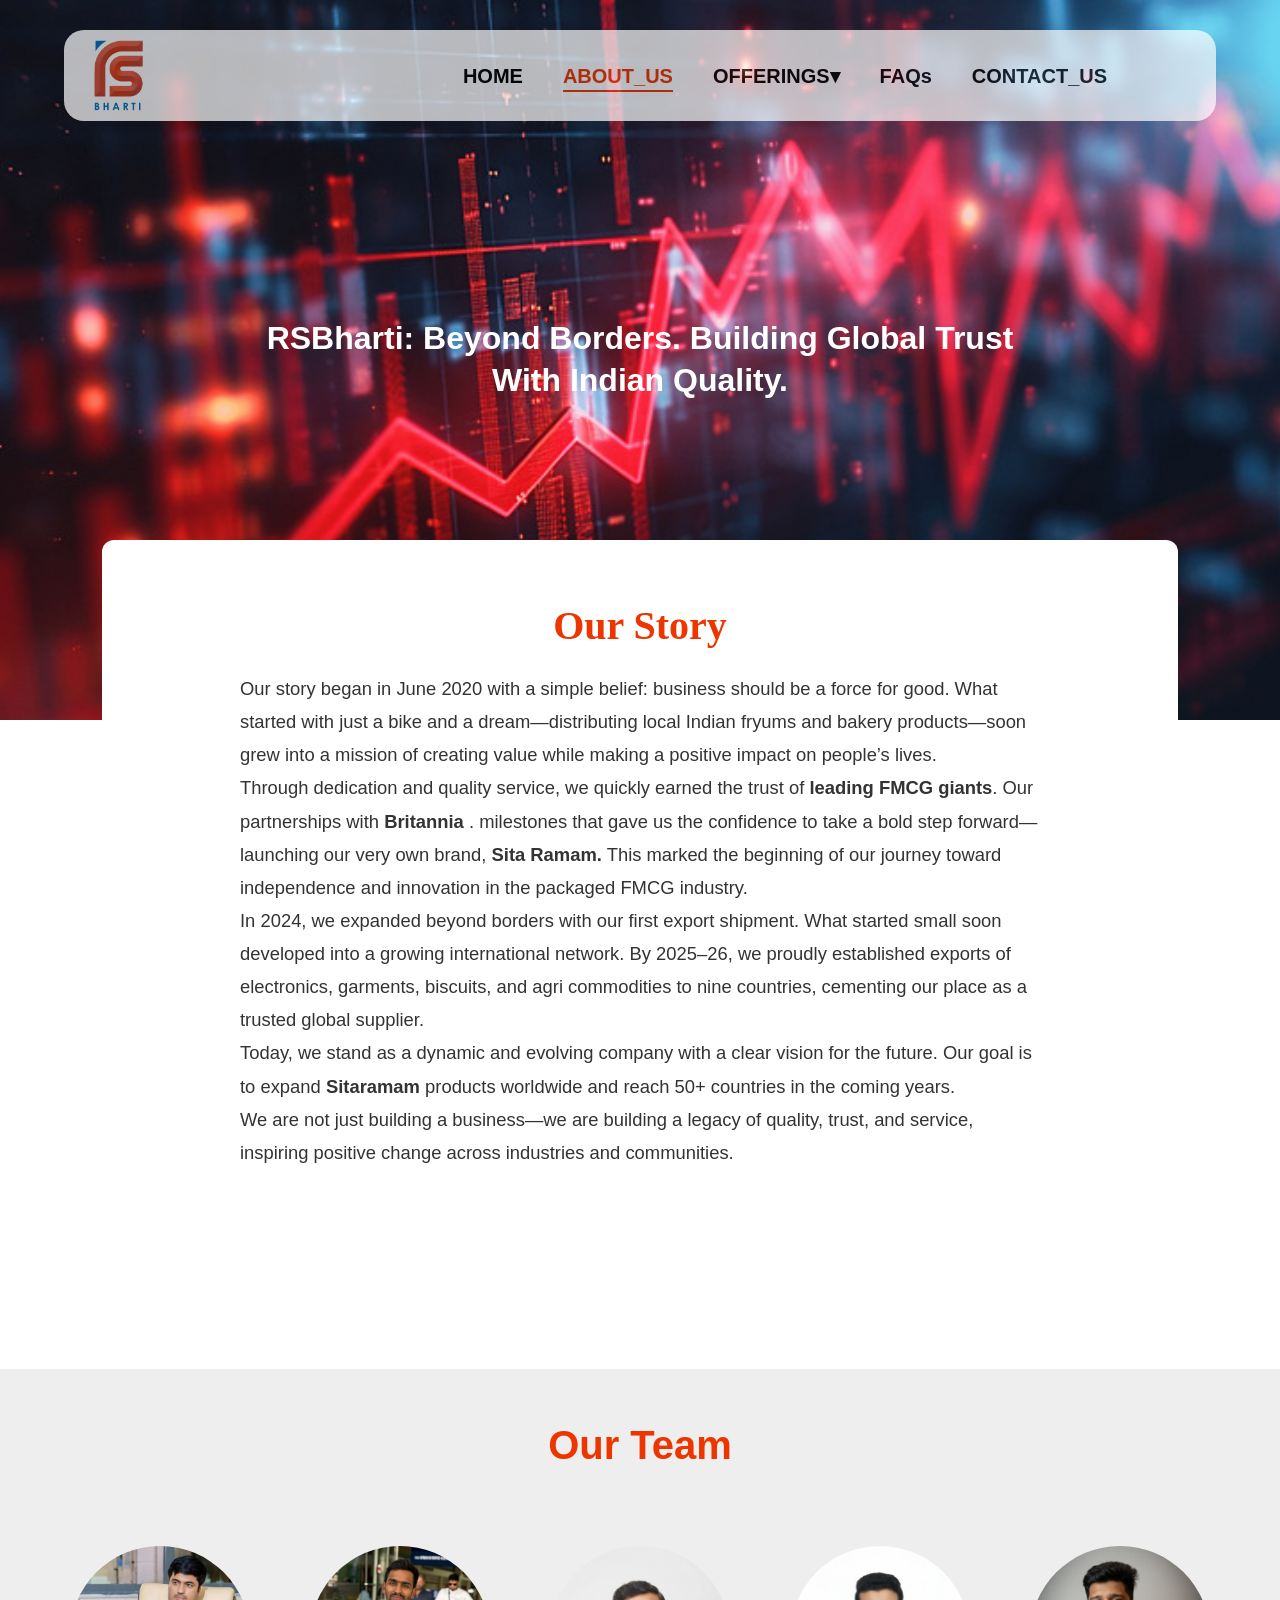
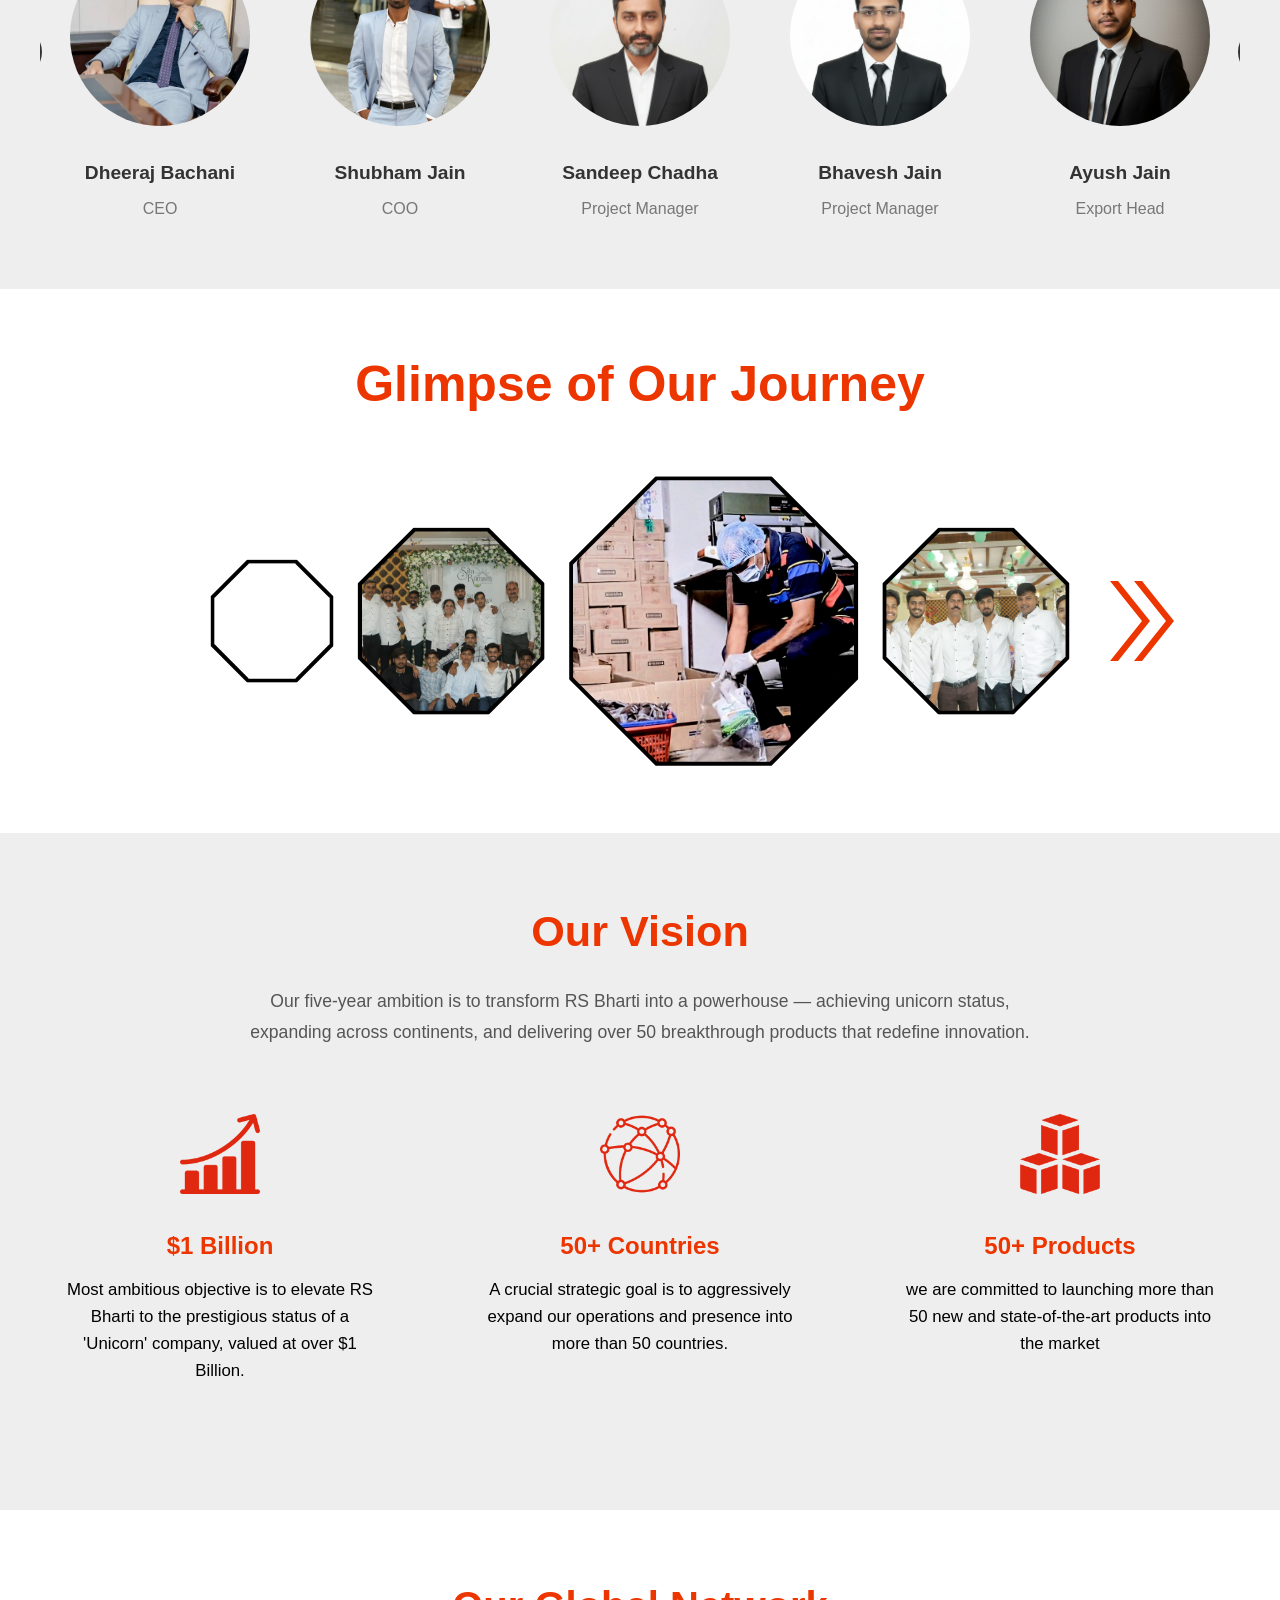
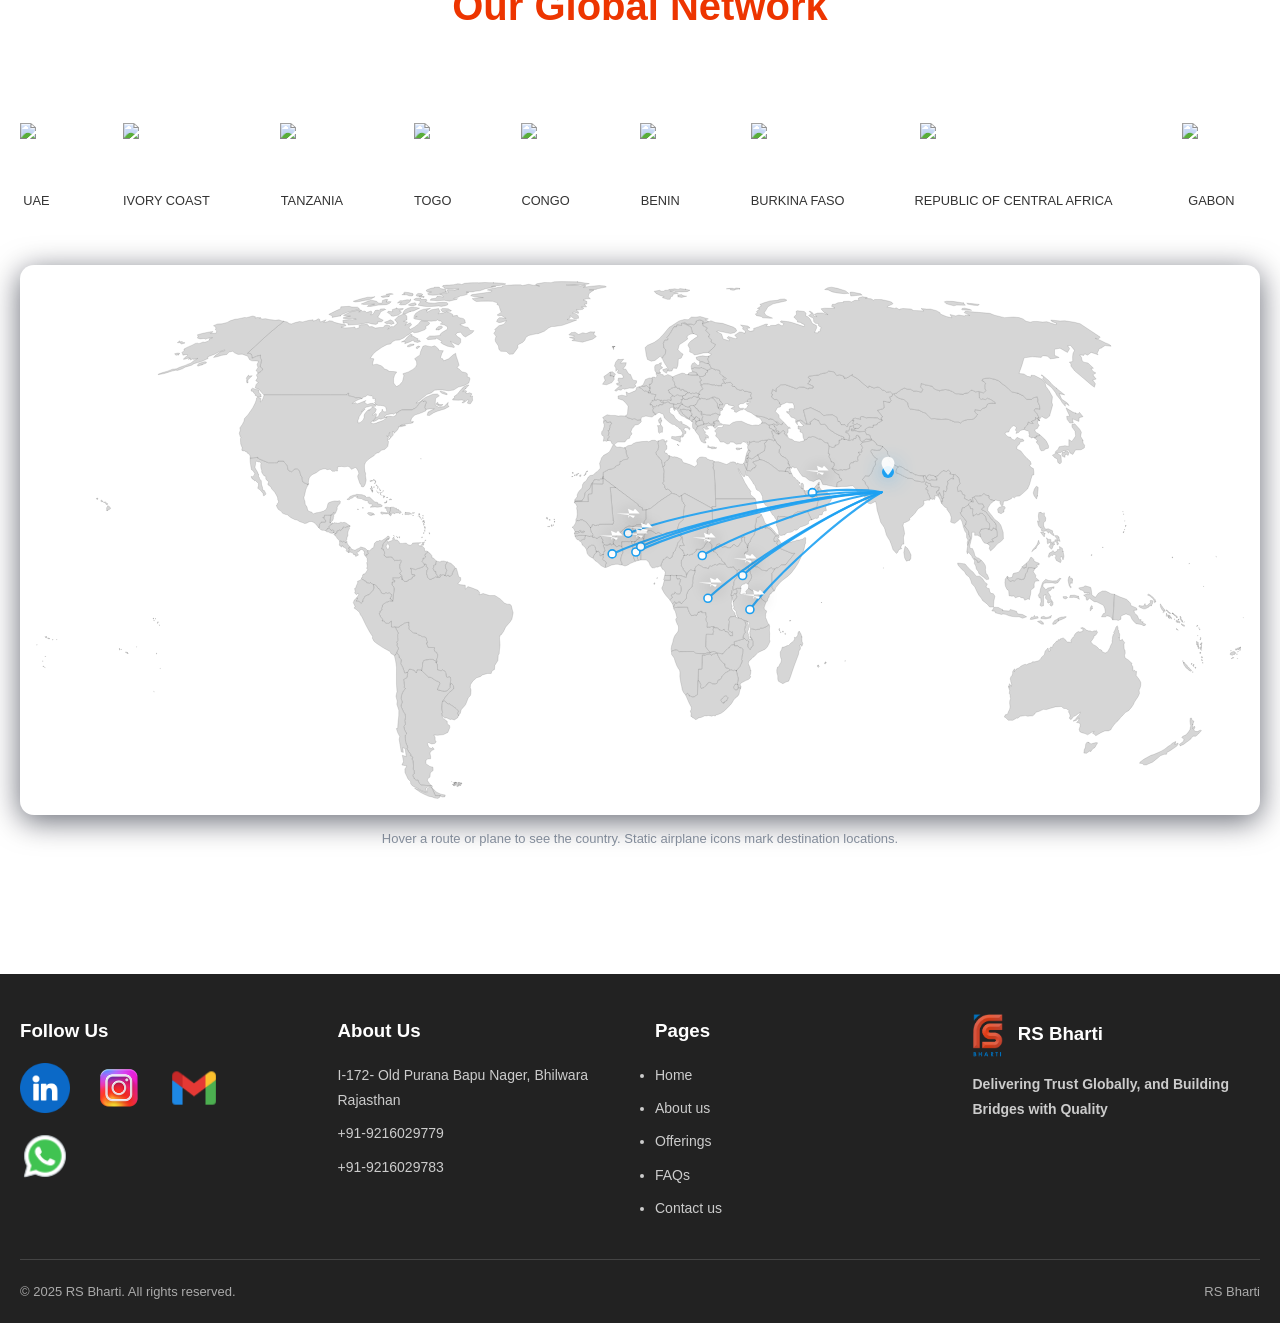
==== about_us.html @ e865f8b2 "RS-Website" ====
<!DOCTYPE html>
<html lang="en">
<head>
  <meta charset="UTF-8">
  <meta name="viewport" content="width=device-width, initial-scale=1.0">
  <title>RS Bharti | Distributors & Exporters | Sitaraman Tea & FMCG</title>
  
    <!-- Canonical -->
  <link rel="canonical" href="https://www.rsbharti.com/about_us.html" />
    <meta name="robots" content="index, follow" />

  <meta property="og:title" content="RS-Bharti — Distributor of Britannia, ONN, and Pynk | Sita Raman Tea" />
  <meta property="og:description" content="RS-Bharti distributes major brands like Britannia, ONN, and Pynk. Makers of Sita Raman Tea. Import & export business in South Africa and beyond." />
  <meta property="og:image" content="https://www.rsbharti.com/assets/og-image.jpg" />
  <meta property="og:url" content="https://www.rsbharti.com/" />
  <meta property="og:type" content="website" />
  <meta property="og:site_name" content="RS-Bharti" />
  
  <meta name="description" content="RS Bharti — Company overview: distributors & exporters of FMCG, garments, electronics, and our own Sitaraman Tea brand. Discover our history, markets and values.">
  <link rel="stylesheet" href="CSS/aboutus.css" rel="preload"/>
  <link rel="stylesheet" href="CSS/styles.css" rel="preload"/>
</head>

<script type="application/ld+json">
{
  "@context": "https://schema.org",
  "@graph": [
    {
      "@type": "Organization",
      "@id": "https://www.rsbharti.com/#organization",
      "name": "RS Bharti",
      "url": "https://www.rsbharti.com",
      "logo": "https://www.rsbharti.com/images/logo.png",
      "sameAs": [
        "https://www.linkedin.com/company/rsbharti-global-private-limited/",
        "https://www.instagram.com/rsbharti2019/"
        ],
      "contactPoint": [
        {
          "@type": "ContactPoint",
          "telephone": "+91-9216029779",
          "contactType": "customer service",
          "areaServed": ["IN","ZA"],
          "availableLanguage": ["en","hi"]
        },
        {
          "@type": "ContactPoint",
          "telephone": "+91-9216029783",
          "contactType": "business",
          "areaServed": ["IN","ZA"],
          "availableLanguage": ["en"]
        }
      ]
    },

    {
      "@type": "LocalBusiness",
      "@id": "https://www.rsbharti.com/#localbusiness",
      "name": "RS Bharti",
      "telephone": "+91-9216029779",
      "address": {
        "@type": "PostalAddress",
        "streetAddress": "I-172 Old Purana Bapu Nagar",
        "addressLocality": "Bhilwara",
        "addressRegion": "Rajasthan",
        "postalCode": "311001",
        "addressCountry": "IN"
      },
   
      "url": "https://www.rsbharti.com",
      "openingHours": "Mo-Fr 09:00-18:00",
      "sameAs": [
        "https://www.linkedin.com/company/rsbharti-global-private-limited/",
        "https://www.instagram.com/rsbharti2019/"
      ]
    },

    {
      "@type": "Product",
      "@id": "https://www.rsbharti.com/products/sitaramam-tea",
      "name": "Sita Ramam Tea",
      "description": "Sita Ramam — premium Indian tea by RS Bharti. Available in retail and wholesale packs.",
      "image": [
        "https://www.rsbharti.com/images/sitaramam-250g.jpg",
        "https://www.rsbharti.com/images/sitaramam-1kg.jpg"
      ],
      "brand": {
        "@type": "Brand",
        "name": "Sitaramam"
      },
    {
      "@type": "Person",
      "name": "Dheeraj Bachani",
      "jobTitle": "CEO",
      "worksFor": {
        "@id": "https://www.rsbharti.com/#organization"
      },
      "image": "https://www.rsbharti.com/images/Dheeraj.jpg"
    },

    {
      "@type": "Person",
      "name": "Shubham Jain",
      "jobTitle": "COO",
      "worksFor": {
        "@id": "https://www.rsbharti.com/#organization"
      },
      "image": "https://www.rsbharti.com/images/subham.jpg"
    }

  ]
}
</script>


<body>
<header>
  <nav class="navbar" aria-label="Main Navigation">
    <div class="logo">
      <img src="images/logo.png" alt="Logo" loading="lazy">
    </div>

    <div class="menu-toggle" id="menu-toggle" aria-controls="nav-links" aria-expanded="false" aria-label="Toggle navigation">☰</div>

    <ul class="nav-links" id="nav-links" role="menubar">
      
      <li role="menuitem"><a href="/index.html">HOME</a></li>
      <li role="menuitem"><a href="about_us.html" class="active">ABOUT_US</a></li>
      <li class="dropdown" role="menuitem">
        <a href="#">OFFERINGS▾</a>
        <ul class="dropdown-menu">
          <li><a href="domestic.html">DOMESTIC</a></li>
          <li><a href="international.html">INTERNATIONAL</a></li>
       </ul>
      </li>
      <li role="menuitem"><a href="faqs.html">FAQs</a></li>
      <li role="menuitem"><a href="contact_us.html">CONTACT_US</a></li>
    </ul>
  </nav>
  </header>

<!-- Hero Section -->
<section class="hero">
  <img src="[data-uri]" alt="RS Bharti Team - Global Distribution" loading="lazy">
  <div class="tagline">
    <h1>RSBharti: Beyond Borders. Building Global Trust With Indian Quality.</h1>
  </div>
</section>

<!-- Our Story -->
<section class="our-story">

  <div class="story-content">
    <h2>Our Story</h2>
    <p>Our story began in June 2020 with a simple belief: business should be a force for good. What started with just a bike and a dream—distributing local Indian fryums and bakery products—soon grew into a mission of creating value while making a positive impact on people’s lives.<br>

Through dedication and quality service, we quickly earned the trust of <strong> leading FMCG giants</strong>. Our partnerships with<strong> Britannia </strong>. milestones that gave us the confidence to take a bold step forward—launching our very own brand,<strong> Sita Ramam.</strong> This marked the beginning of our journey toward independence and innovation in the packaged FMCG industry.<br>

In 2024, we expanded beyond borders with our first export shipment. What started small soon developed into a growing international network. By 2025–26, we proudly established exports of</strong> electronics, garments, biscuits, and agri commodities</strong> to nine countries, cementing our place as a trusted global supplier.<br>

Today, we stand as a dynamic and evolving company with a clear vision for the future. Our goal is to expand<strong> Sitaramam </strong>products worldwide and reach 50+ countries in the coming years.<br>

We are not just building a business—we are building a legacy of quality, trust, and service, inspiring positive change across industries and communities.  </div>
</section>


<!-- Team Section -->
<section class="team-section">
  <h2>Our Team</h2>
  <div class="team-slider">
    <button class="team-btn prev" aria-label="Previous team member">&#10094;</button>
    <div class="team-wrapper">
      <div class="team-container">
        <!-- Member 1 -->
         <div class="team-member">
          <img src="images/Dheeraj.jpg" alt="Dheeraj Bachani - CEO of RS Bharti" loading="lazy">
          <h3>Dheeraj Bachani</h3>
          <p>CEO</p>
        </div>
       
        <!-- Member 2 -->
        <div class="team-member">
          <img src="images/subham.jpg" alt="Shubham Jain - COO of RS Bharti" loading="lazy">
          <h3>Shubham Jain</h3>
          <p>COO</p>
        </div>
        
        <!-- Member 3 -->
         <div class="team-member">
          <img src="images/Sandeep.jpg" alt="Sandeep chadha - Project Manager of RS Bharti" loading="lazy">
          <h3>Sandeep Chadha</h3>
          <p>Project Manager</p>
        </div>  
        <!-- Member 4 -->
         
         <div class="team-member">
          <img src="images/bhavesh.jpg" alt="Bhavesh Jain - Project Manager of RS Bharti" loading="lazy">
          <h3>Bhavesh Jain</h3>
          <p>Project Manager</p>
        </div>

     
        <!-- Member 5 -->
         <div class="team-member">
          <img src="images/Ayush.jpg" alt="Ayush Jain - Export Head of RS Bharti" loading="lazy">
          <h3>Ayush Jain</h3>
          <p>Export Head</p>
        </div>

      </div>
    </div>
    <button class="team-btn next" aria-label="Next team member">&#10095;</button>
  </div>
</section>
<!------------memories-------->
<section class="memories">
  <h1>Glimpse of Our Journey</h1>
  <div class="slider-container">
    <div class="viewport">
      <ul class="track" id="hexTrack"></ul>
    </div>
    <button class="chevron-btn" id="nextBtn" aria-label="Next memory slide">
      <svg viewBox="0 0 200 200" xmlns="http://www.w3.org/2000/svg">
        <polygon points="0,0 80,100 0,200 20,200 100,100 20,0" />
        <polygon points="60,0 140,100 60,200 80,200 160,100 80,0" />
      </svg>
    </button>
  </div>
</section>


<!-- Goals Section -->
<section class="goals-section">
  <h2>Our Vision</h2>
  <p>Our five-year ambition is to transform RS Bharti into a 
   powerhouse — achieving unicorn status,<br> expanding across continents, and 
   delivering over 50 breakthrough products that redefine innovation.</p>
  
  <div class="goals-container">
    <!-- Goal 1 -->
    <div class="goal-item">
      <div class="goal-icon">
        <img src="images/diagram.png" alt="billions-RS Bharti" loading="lazy">
      </div>
      <h3>$1 Billion</h3>
      <p>Most ambitious objective is to elevate RS Bharti to the prestigious status of a 'Unicorn' company, valued at over $1 Billion.</p>
    </div>

    <!-- Goal 2 -->
    <div class="goal-item">
      <div class="goal-icon">
        <img src="images/global-network.png" alt="countries-RS Bharti" loading="lazy">
      </div>
      <h3>50+ Countries</h3>
      <p>A crucial strategic goal is to aggressively expand our operations and presence into more than 50 countries.</p>
    </div>

    <!-- Goal 3 -->
    <div class="goal-item">
      <div class="goal-icon">
        <img src="images/cubes.png" alt="product-RS Bharti" loading="lazy">
      </div>
      <h3>50+ Products</h3>
      <p>we are committed to launching more than 50 new and state-of-the-art products into the market</p>
    </div>
  </div>
</section>

<!-- 🌍 Global Network Section -->
<section class="network-section">
  <h2>Our Global Network</h2>
  <p class="network-desc">
    Connecting India with the world. Our agency spans across multiple countries,
    building strong international relationships.
  </p>
  <div class="flag-strip">
  <div class="flag-track" id="flagTrack">
    <div class="flag-item"><img src="https://flagcdn.com/ae.svg" alt="UAE" loading="lazy"><span>UAE</span></div>
    <div class="flag-item"><img src="https://flagcdn.com/ci.svg" alt="Ivory Coast" loading="lazy"><span>IVORY COAST</span></div>
    <div class="flag-item"><img src="https://flagcdn.com/tz.svg" alt="Tanzania" loading="lazy"><span>TANZANIA</span></div>
    <div class="flag-item"><img src="https://flagcdn.com/tg.svg" alt="Togo" loading="lazy"><span>TOGO</span></div>
    <div class="flag-item"><img src="https://flagcdn.com/cg.svg" alt="Congo" loading="lazy"><span>CONGO</span></div>
    <div class="flag-item"><img src="https://flagcdn.com/bj.svg" alt="Benin" loading="lazy"><span>BENIN</span></div>
    <div class="flag-item"><img src="https://flagcdn.com/bf.svg" alt="Burkina Faso" loading="lazy"><span>BURKINA FASO</span></div>
    <div class="flag-item"><img src="https://flagcdn.com/cf.svg" alt="Central African Republic" loading="lazy"><span>REPUBLIC OF CENTRAL AFRICA</span></div>
    <div class="flag-item"><img src="https://flagcdn.com/ga.svg" alt="GABON" loading="lazy"><span>GABON</span></div>
    <div class="flag-item"><img src="https://flagcdn.com/in.svg" alt="India" loading="lazy"><span>INDIA</span></div>
  </div>
</div>


    <!-- ====== Import-Export Network Section ====== -->
  
    <div class="container">

      <div class="map-wrapper" data-map="equirectangular">
        <!-- Note: replace 'world-map.svg' with your transparent SVG world map (same folder) -->
        <img id="world-map" src="world.svg" alt="World map" loading="lazy"/>

        <!-- SVG overlay where paths and markers are drawn -->
        <svg id="map-overlay" xmlns="http://www.w3.org/2000/svg" preserveAspectRatio="xMidYMid meet">
          <!-- Flight routes will be appended here by JS -->
        </svg>

        <!-- Markers / icons (India origin is static; destination planes are created by JS) -->
        <div id="origin-pin" class="pin" role="img" aria-label="Origin: India">
          <span class="pin-dot"></span>
          <svg class="pin-icon" viewBox="0 0 24 24" aria-hidden="true">
            <path d="M12 2C8.1 2 5 5.1 5 9c0 5.2 7 13 7 13s7-7.8 7-13c0-3.9-3.1-7-7-7z"></path>
          </svg>
        </div>

        <!-- tooltip box (hidden by default) -->
        <div id="tooltip" role="tooltip" aria-hidden="true"></div>
      </div>

      <p class="hint">Hover a route or plane to see the country. Static airplane icons mark destination locations.</p>
    </div>

</section>


<!---footer-->
<footer class="footer">
  <div class="footer-container">
    <!-- Social Media -->
    <div class="footer-column">
      <h3>Follow Us</h3>
<div class="social-links">
  <a href="https://www.linkedin.com/company/rsbharti-global-private-limited/" target="_blank" rel="noopener noreferrer" title="Facebook">
    <img src="images/linkedin.png" alt="linkedin-RS Bharti" class="social-icon" loading="lazy"/>
  </a>
  <a href="https://www.instagram.com/rsbharti2019?igsh=MXdyam9uaTFwOGc1aw==" target="_blank" rel="noopener noreferrer". title="Instagram">
    <img src="images/instagram-icon.png" alt="Instagram-RS Bharti" class="social-icon" loading="lazy" />
  </a>
  <a href="https://mail.google.com/mail/u/0/?view=cm&fs=1&to=Info@rsbhartigroup.co" target="_blank" rel="noopener noreferrer". title="Gmail">
    <img src="images/gmail-icon.png" alt="Gmail-RS Bharti" class="social-icon" />
  </a>
  <a href="https://wa.me/+919216029779" target="_blank" rel="noopener noreferrer".title="WhatsApp">
    <img src="images/whatsapp-icon.png" alt="WhatsApp-RS Bharti" class="social-icon" loading="lazy"/>
  </a>
</div>


  </div>

    <!-- About -->
    <div class="footer-column">
      <h3>About Us</h3>
      <p><i class="fas fa-map-marker-alt"></i> I-172- Old Purana Bapu Nager, Bhilwara Rajasthan</p>
      <p><i class="fas fa-phone"></i> +91-9216029779</p>
      <p><i class="fas fa-phone"></i> +91-9216029783</p>
    </div>

    <!-- Navigation -->
    <div class="footer-column">
      <h3>Pages</h3>
      <ul>
        <li><a href="Index.html">Home</a></li>
        <li><a href="about_us.html">About us</a></li>
        <li><a href="#">Offerings</a></li>
        <li><a href="FAQs.html">FAQs</a></li>
        <li><a href="contact_us.html">Contact us</a></li>
      </ul>
    </div>

    <!-- Company Info -->
    <div class="footer-column">
      <h3><img src="images/logo.png" alt="RS Bharti Logo" class="footer-logo" loading="lazy"/>
       <strong>  RS Bharti</strong> 
      </h3>
      <p><strong> Delivering Trust Globally, and Building Bridges with Quality</strong> </p>
    </div>
  </div>

  <!-- Bottom Bar -->
  <div class="footer-bottom">
    <p>&copy; 2025 RS Bharti. All rights reserved.</p>
    <p>RS Bharti</p>
  </div>
</footer>

<script src="javascript/nav.js" defer></script>
<script src="javascript/about.js" defer></script>

</body>
</html>
---- CSS/aboutus.css ----
/* General Reset */
* {
    margin: 0;
    padding: 0;
    box-sizing: border-box;
}

/* Modern, Elegant Font */
body {
    font-family: 'Georgia', 'Times New Roman', serif;
    line-height: 1.8;
    color: #333;
}

/* Hero Section */
.hero {
    height: 80vh;
    overflow: hidden;
    align-items: center;
}

.hero img {
    width: 100%;
    height: 100%;
    object-fit: cover;
}

/* Centered Text */
.tagline {
  position: absolute;
  top: 40%;
  left: 50%;
  transform: translate(-50%, -50%);
  text-align: center;
  color: white;
  width: 90%; 
  max-width: 800px; 
  padding: 0 10px;
}

.tagline h1 {
  font-size: clamp(2.0rem, 3vw, 2.0rem); /* Responsive font size */
  font-weight: 600;
  line-height: 1.3;
}

/* Our Story Section */
.our-story {
    margin: 0 8%;
   padding: 50px 0px 10px 0px; /* Increased padding */
    position: relative;
    top: -20vh; /* Overlap hero image */
    border-radius: 12px;
    text-align: center; /* Center align text */
    background: #fff; /* Clean white background */
    min-height: 70vh; /* Increased height */
    opacity: 0;
    transform: translateY(40px);
    transition: all 0.8s ease;
}

.story-content h2 {
    font-size: 2.5rem;
    margin-bottom: 10px;
    font-weight: bold;
    font-family: 'Merriweather', serif;
    color: #ED3500;
}

.story-content p {
    margin-bottom: 10px;
    font-size: 1.15rem;
    color: #333;
    max-width: 800px;
    margin-left: auto;
    margin-right: auto;
    text-align: left
}

.our-story.show {
    opacity: 1;
    transform: translateY(0);
}

/* Responsive Design */
@media (max-width: 768px) {
    .our-story {
        margin: 0 5%;
        padding: 35px 20px;
        top: -15vh;
    }
    .story-content h2 {
        font-size: 2.5rem;
    }
    .story-content p {
        font-size: 1rem;
    }
}

/* ---------------members--------*/

/* Team Section */
.team-section {
  text-align: center;
  padding: 40px 10px;
  background: #eeeeee;
}

.team-section h2 {
  font-size: 2.5rem;
  margin-bottom: 40px;
  color: #ED3500;
}

.team-slider {
  position: relative;
  max-width: 1200px;
  margin: auto;
  overflow: hidden;
}

.team-wrapper {
  overflow: hidden;
}

.team-container {
  display: flex;
  transition: transform 0.5s ease-in-out;
}

.team-member {
  flex: 0 0 20%; /* 4 per slide */
  text-align: center;
  padding: 25px;
}

.team-member img {
  width: 180px;
  height: 180px;
  border-radius: 50%;
  object-fit: cover;
  margin-bottom: 10px;
  transition: transform 0.3s ease;
}

.team-member img:hover {
  transform: scale(1.05);
}

.team-member h3 {
  margin: 10px 0 5px;
  font-size: 1.2rem;
  color: #333;
}

.team-member p {
  font-size: 1rem;
  color: #777;
}

.team-btn {
  position: absolute;
  top: 40%;
  transform: translateY(-50%);
  background: #333;
  color: #fff;
  border: none;
  padding: 12px 16px;
  cursor: pointer;
  border-radius: 50%;
  font-size: 1.5rem;
  transition: background 0.3s;
  z-index: 5000;
  pointer-events: auto;
}



.team-btn:hover {
  background: #ED3500;
}

.team-btn.prev {
  left: -50px;
}

.team-btn.next {
  right: -50px;
}


/* Responsive */
@media (max-width: 992px) {
  .team-member {
    flex: 0 0 33.33%; /* 3 per slide */
  }
.team-btn.prev {
  left: 5px;
}

.team-btn.next {
  right: 5px;
}


}

@media (max-width: 768px) {
  .team-member {
    flex: 0 0 50%; /* 2 per slide */
  }
.team-btn.prev {
  left: 5px;
}

.team-btn.next {
  right: 5px;
}


}

@media (max-width: 480px) {
  .team-member {
    flex: 0 0 100%; /* 1 per slide */
  }
.team-btn.prev {
  left: 5px;
}

.team-btn.next {
  right: 5px;
}
}

/* our goals */


.goals-section {
    text-align: center;
    padding: 60px 40px;
    background: #eeeeee;
    width: 100%;           /* take full width */
}

.goals-section h2 {
    font-size: 2.7rem;
    font-weight: bold;
    margin-bottom: 15px;
    color: #ED3500;            /* heading in red */
}
.goals-section p{
    font-size: 1.1rem;
    color: #555;           /* slightly muted para */
    margin-bottom: 40px;
}

.goals-desc {
    max-width: 900px;
    margin: 0 auto 60px;   /* center para with spacing */
    font-size: 1.2rem;
    color: #444;           /* visible paragraph color */
    line-height: 1.8;
}

.goals-container {
    display: flex;
    justify-content: space-around; /* spread items wider */
    flex-wrap: wrap;
    gap: 60px;              /* more space between items */
    width: 100%;            /* full screen width */
}

.goal-item {
    flex: 1 1 30%;          /* each takes ~30% of row */
    max-width: 400px;       /* allow broader width */
    text-align: center;
    padding: 25px;
}

.goal-icon img {
    width: 80px;
    margin-bottom: 20px;
    filter: invert(29%) sepia(94%) saturate(5485%) hue-rotate(356deg) brightness(90%) contrast(95%);
    /* red icons */
}

.goal-item h3 {
    font-size: 1.5rem;
    margin-bottom: 10px;
    color: #ED3500;             /* red heading */
}

.goal-item p {
    font-size: 1.05rem;
    color: black;
    line-height: 1.6;
}

/* Responsive */
@media (max-width: 992px) {
    .goal-item {
        flex: 1 1 45%;
    }

    .goals-container {
      gap:2px;
    }
}

@media (max-width: 600px) {
    .goal-item {
        flex: 1 1 100%;
    }
}

/* 🌍 Global Network */
.network-section {
  text-align: center;
  padding: 60px 20px;
  background: white;
}

.network-section h2 {
  font-size: 2.5rem;
  color: #ED3500;
  margin-bottom: 0px;
}

/* 🌍 Flag Scrolling Strip */
.flag-strip {
  width: 100%;
  overflow: hidden;
  margin: 30px 0;
  height: 15vh;
  display: flex;
  align-items: center;
  background: white;
  position: relative;
}

.flag-track {
  display: flex;
  gap: 70px;
  animation: scrollFlags 40s linear infinite;
  width: max-content;
}

.flag-item {
  display: flex;
  flex-direction: column;
  align-items: center;
  gap: 6px;
}

.flag-item img {
  height: 60px;
  width: auto;
  object-fit: contain;
  flex-shrink: 0;
  transition: transform 0.3s;
}

.flag-item img:hover {
  transform: scale(1.1);
}

.flag-item span {
  font-size: 0.8rem;
  color: #333;
  font-weight: 500;
  white-space: nowrap;
}

@keyframes scrollFlags {
  from { transform: translateX(0); }
  to { transform: translateX(-50%); } /* Move half because we duplicated once */
}

/* Responsive */
@media (max-width: 768px) {
  .flag-track {
    gap: 20px;
    animation-duration: 20s;
  }
  .flag-track img {
    max-height: 40px;
  }

  .network-section h2 {
  margin-bottom: -30px;
}
}

@media (max-width: 480px) {
  .flag-track img {
    max-height: 30px;
  }

    .network-section h2 {
  margin-bottom: -30px;
}

.certificates h2 {
  margin-bottom: 55px;
 
}
}

:root{
  --accent: #1da1f2;
  --muted: #8b95a3;
  --bg: #0f1720;
  --glass: rgba(255,255,255,0.05);
}


body{
  font-family: Inter, system-ui, -apple-system, "Segoe UI", Roboto, "Helvetica Neue", Arial;
  margin:0;
  -webkit-font-smoothing:antialiased;
  -moz-osx-font-smoothing:grayscale;
  
}

.container{
  max-width: 1200px;
  margin: 0 auto;
}

.section-title{
  margin: 0 0 18px 0;
  font-size: 1.4rem;
  letter-spacing: 0.2px;
}

/* ===== map area ===== */
.map-wrapper{
  position: relative;
  width: 100%;
  background: var(--glass);
  border-radius: 14px;
  padding: 16px;
  overflow: hidden;
  box-shadow: 0 6px 30px rgba(2,6,23,0.6), inset 0 1px 0 rgba(255,255,255,0.02);
}

/* make the image responsive */
#world-map{
  width: 100%;
  height: auto;
  display: block;
  filter: grayscale(60%) contrast(.9) brightness(.95);
  pointer-events: none; /* clicks pass through to overlay */
  user-select: none;
}

/* SVG overlay sits over the image */
#map-overlay{
  position: absolute;
  inset: 16px; /* matches map-wrapper padding; keeps same inner padding */
  width: calc(100% - 32px);
  height: calc(100% - 32px);
  pointer-events: none; /* we'll enable pointer events selectively on its children */
}

/* Origin pin */
#origin-pin{
  position: absolute;
  width: 40px;
  height: 40px;
  transform: translate(-50%,-100%); /* anchor bottom-center */
  display: flex;
  align-items: center;
  justify-content: center;
  pointer-events: auto;
  cursor: default;
}
.pin-dot{
  width: 12px;
  height: 12px;
  background: var(--accent);
  border-radius: 50%;
  box-shadow: 0 0 20px rgba(29,161,242,0.8);
  position: absolute;
  bottom: 12px;
}
.pin-icon{
  width: 22px;
  height: 22px;
  fill: rgba(255,255,255,0.95);
  opacity: 0.95;
  transform: translateY(-4px);
}

/* Plane icon (created by JS) — static placement */
.plane {
  position: absolute;
  width: 28px;
  height: 28px;
  transform: translate(-50%, -120%); /* place slightly above the destination dot */
  pointer-events: auto;
  filter: drop-shadow(0 4px 8px rgba(0,0,0,0.45));
  transition: transform 120ms ease;
}

/* tooltips */
#tooltip{
  position: absolute;
  background: rgba(2,6,23,0.9);
  color: #fff;
  padding: 8px 10px;
  font-size: 13px;
  border-radius: 8px;
  pointer-events: none;
  transform: translate(-50%,-120%);
  white-space: nowrap;
  display: none;
  box-shadow: 0 6px 20px rgba(2,6,23,0.6);
}

/* route style (SVG path) */
.route {
  fill: none;
  stroke: var(--accent);
  stroke-width: 2.2;
  stroke-linecap: round;
  stroke-linejoin: round;
  opacity: 0.9;
  pointer-events: auto; /* allow hover */
  transition: stroke 200ms ease, opacity 200ms ease;
}
.route:hover{
  stroke-width: 3.2;
  opacity: 1;
}

/* small glowing destination dot at end */
.dest-dot {
  fill: #fff;
  stroke: var(--accent);
  stroke-width: 1.6;
  r: 4;
  pointer-events: none;
}

/* hint text */
.hint{
  margin: 12px 0 0 0;
  color: var(--muted);
  font-size: 13px;
}

/* responsive adjustments */
@media (max-width:800px){
  #origin-pin{ width:32px; height:32px; }
  .pin-icon{ width:18px; height:18px; }
  .plane{ width:22px; height:22px; transform: translate(-50%, -135%); }
}

/* ===== MEMORIES SECTION ===== */
.memories {
  position: relative;
  width: min(1520px, 100vw);
  padding: 20px 0;
  align-items: center;
  background: white;
  display: flex;
  flex-direction: column;
}

.memories h1 {
  position: relative;
  z-index: 10;
  color: #ED3500;
  font-size: clamp(30px, 4vw, 50px);
  padding-top: 30px;
}

/* ===== SLIDER CONTAINER ===== */
.slider-container {
  display: flex;
  align-items: center;
  gap: 20px;
  position: relative;
}

.viewport {
  overflow: hidden;
  height: 30vw;
  width: 90vw;
  max-width: 1400px;
  margin: 0 auto;
  display: flex;
  align-items: center;
  justify-content: center;
}

.track {
  display: flex;
  align-items: center;
  justify-content: center;
  gap: 2.5vw;
  list-style: none;
  padding: 0;
  margin: 0;
  transition: transform 0.6s ease;
}

/* ===== OCTAGON SHAPES ===== */
.oct {
  position: relative;
  flex: 0 0 auto;
  display: grid;
  place-items: center;
  transition: width 0.6s ease-in-out, height 0.6s ease-in-out, transform 0.6s ease-in-out;
}

.background-oct {
  position: absolute;
  top: 50%;
  left: 50%;
  transform: translate(-50%, -50%);
  z-index: 1;
  background-color: black;
  width: calc(100% + 8px);
  height: calc(100% + 8px);
  clip-path: polygon(
    30% 0%,
    70% 0%,
    100% 30%,
    100% 70%,
    70% 100%,
    30% 100%,
    0% 70%,
    0% 30%
  );
}

.media-oct {
  position: relative;
  width: 100%;
  height: 100%;
  z-index: 2;
  clip-path: polygon(
    30% 0%,
    70% 0%,
    100% 30%,
    100% 70%,
    70% 100%,
    30% 100%,
    0% 70%,
    0% 30%
  );
  overflow: hidden;
  background: white;
}

.media-oct img {
  width: 100%;
  height: 100%;
  object-fit: cover;
  display: block;
}

/* ===== SIZE LEVELS ===== */
.oct.small {
  width: 9vw;
  height: 9vw;
}

.oct.medium {
  width: 14vw;
  height: 14vw;
}

.oct.large {
  width: 22vw;
  height: 22vw;
}

/* ===== ARROW BUTTON ===== */
.chevron-btn {
  position: absolute;
  top: 50%;
  right: 2vw;
  transform: translateY(-50%);
  width: 10vw;
  height: 10vw;
  max-width: 80px;
  max-height: 80px;
  background: none;
  border: none;
  cursor: pointer;
  padding: 0;
}

.chevron-btn svg {
  width: 100%;
  height: 100%;
  fill: #ED3500;
  transition: transform 0.3s ease, fill 0.3s ease;
}

.chevron-btn:hover svg {
  transform: scale(1.1);
  fill: #ED3500;
}

/* ===== RESPONSIVE DESIGN ===== */
@media (max-width: 600px) {
  .oct.small {
    width: 8vw;
    height: 8vw;
  }
  .oct.medium {
    width: 15vw;
    height: 15vw;
  }
  .oct.large {
    width: 25vw;
    height: 25vw;
  }
}
---- CSS/styles.css ----
*{
      margin: 0;
      padding: 0;
      box-sizing: border-box;
    }

    body, html {
      font-family: 'Arial', sans-serif;
      color: white;
      overflow-x: hidden;
      font-family: sans-serif;
    }


    /* Navbar - top */
    .navbar {
      display: flex;
      width: 90%;
      justify-content: space-between;
      align-items: center;
      padding: 10px 20px;
      border-radius:20px;
      position: fixed;
      opacity: 0.7;
      background-color: white; /* black with 50% opacity */
      color: white;
      top: 30px;
      left: 5%;
      right: 5%;
      z-index: 1000;
    }
    
.nav-links a.active {
   color: #ED3500;
  border: none;
  border-bottom: 2px solid #ED3500; 
  padding-bottom: 3px;
}


    .logo {
      display: flex;
      align-items: center;
    }

    .logo img {
      width: 50px;
      height: auto;
      margin-right: 10px;
      margin-left: 10px;
    }

    .nav-links {
      list-style: none;
      display: flex;
      gap: 40px;
      margin-right: 8%;
    }

    .nav-links li a {
      text-align: center;
      text-decoration: none;
      color: black;
      font-size: 20px;
      font-weight: bold;
      transition: color 0.3s;
    }

    /* Dropdown Menu */
.dropdown {
  position: relative;
}

.dropdown-menu {
  display: none;
  position: absolute;
  top: 100%; /* below parent */
  left: 0;
  background: white;
  list-style: none;
  padding: 0;
  margin: 0;
  min-width: 180px;
  box-shadow: 0 4px 10px rgba(0,0,0,0.1);
  border-radius: 4px;
  z-index: 1000;
}

.dropdown-menu li a {
  display: block;
  padding: 10px 15px;
  color: black;
  text-decoration: none;
  font-size: 16px;
}

.dropdown-menu li a:hover {
  background: #eeeeee;
  
 
}

/* Show on hover */
.dropdown:hover .dropdown-menu {
  display: block;
}

   
    .menu-toggle {
      display: none;
      font-size: 28px;
      cursor: pointer;
    }

    /* Slider Section */

.slider {
  height: 100vh;
  width: 100%;
  display: flex;
  align-items: center;
  position: relative;
  flex-direction: row;
  justify-content: space-between;
  padding: 0 20px;
  overflow: hidden; /* prevent video overflow */
}

/* Background video (behaves like background-image) */
.slider video {
  position: absolute;
  top: 0;
  left: 0;
  width: 100%;
  height: 100%;
  object-fit: cover;
  z-index: 0; /* behind text/buttons */
}

/* Background image (fallback) */
.slider-bg {
  position: absolute;
  top: 0;
  left: 0;
  width: 100%;
  height: 100%;
  background-size: cover;
  background-position: center;
  z-index: 0; /* behind text/buttons */
}

.btn {
  background: white;
  border-radius: 20px;
  color: black;
  padding: 20px;
  font-weight: bold;
  cursor: pointer;
  border: none;
  transition: background 0.3s;
  z-index: 2;
}

.btn:hover {
  background: #ED3500;
  color: white;
}

.slide-content {
  text-align: center;
  margin-top: 10%;
  width: 90%;
  z-index: 1;
  position: relative;
}

.slide-content h1 {
  font-size: 2.5rem;
  color: #fff;
  margin-bottom: 50px;
  background-color: rgba(245, 73, 39, 0.4);
}


   
  /* Responsive */
    @media (max-width: 768px) {
      .navbar {
        flex-direction: column;
        align-items: flex-start;
        padding: 5px 10px;
        top: 20px;             /* adjust spacing from top */
        width: 95%;  
      }

      .menu-toggle {
        display: block;
        position: absolute;
        right: 30px;
        top: 15px;
        color: black;
        font-size: 22px;
      }

      .nav-links {
        flex-direction: column;
        text-align: center;
        gap: 20px;
        width: 100%;
        display: none;
        margin-top: 10px;
      }

      .nav-links.active {
        display: flex;
      }

      .nav-links li :hover {
        color: #ED3500;
        text-decoration: underline;
      }

      .slider {
        flex-direction: column;
        justify-content: center;
        align-items: center;
        height: auto;
        padding: 80px 20px 40px;
        text-align: center;
      }

      .btn {
        padding: 12px;
        font-size: 14px;
      }

      .slide-content h1 {
        font-size: 2rem;
        margin:35% 5% 0 5%;
      }
  .logo img {
    width: 35px;           /* smaller logo */
    margin-right: 5px;
    margin-left: 5px;
  }

  .nav-links li a {
    font-size: 16px;       /* smaller text */
  }


    }


  /* Scroll behavior navbar */
.navbar-fixed {
  top: 0 !important;
  left: 0 !important;
  right: 0 !important;
  border-radius: 0 !important;
  width: 100% !important;
  background-color: white !important;
  opacity: 1 !important;
  transition: all 0.3s ease-in-out;
}

/*description box */

/* Reset + Base */



/* Section Base */
.our-story-section {
  width: 100%;
  padding: 50px 0;
  background-color:white ;
}

.story-container {
  display: flex;
  max-width: 1200px;
  margin: auto;
  background: white;
  overflow: hidden;
}

/* Left Section */
.story-left {
  width:50%;
  background: #eeeeee;
  position: relative;
  display: flex;
  justify-content: flex-end;
  align-items: center;
  padding-right: 0;
}

/* Right Section */
.story-right {
  width: 65%;
  background: white;
  padding: 60px 30px;
  display: flex;
  align-items: center;
}

/* Image Box */
.image-frame {
  position: relative;
  width: 100%;
  margin-right: -15%; /* Pulls 15% into right side */
  background: white;
  padding: 30px;
  box-shadow: 0 10px 20px rgba(0, 0, 0, 0.1);
  z-index: 2;
}

.image-frame img {
  width: 100%;
  display: block;
  position: relative;
  z-index: 3;
}

/* Pattern Behind the Image */
.image-pattern {
  position: absolute;
  bottom: -30px;
  left: -60px;
  width: 100%;
  height: 100%;
  background-image: repeating-linear-gradient(
    135deg,
    transparent,
    transparent 10px,
    rgba(0, 0, 0, 0.05) 10px,
    rgba(0, 0, 0, 0.05) 12px
  );
  z-index: 1;
}

/* Text Content */
.text-content {
  z-index: 3;
  margin-left:15%;
}

.text-content h2 {
  font-size: 2.5rem;
  font-weight: bold;
  margin-bottom: 10%;
  margin-top: 5%;
  line-height: 1.2;
  color: #ED3500;
}

.text-content h2 span {
  font-size: 1rem;
  letter-spacing: 2px;
  display: block;
  color: #ED3500;
}

.text-content p {
  font-size: 1.05rem;
  line-height: 1.7;
  color: #333;
  margin-bottom: 20px;
}

/* Responsive Layout */
@media (max-width: 992px) {
  .story-container {
    flex-direction: column;
  }

  .story-left, .story-right {
    width: 100%;
    padding: 40px 20px;
  }

  .image-frame {
    margin: 0 auto 40px;
    width: 90%;
  }

  .story-right {
    padding-top: 0;
  }
}

/* ------------For prev next ----------------*/  
   @media (max-width: 768px) {
  /* Navigation Bar - Hide links and show a menu icon if needed later */
  .nav-links {
    display: none;
  }

  /* Slider Layout */
  .slider {
    flex-direction: column;
    height: auto;
    padding: 20px 10px;
    text-align: center;
  }

  /* Responsive Buttons */
  .btn.prev, .btn.next {
    position: absolute;
    top: 40%;
    width: 40px;
    height: 80px;
    padding: 0;
    font-size: 10px;
    z-index: 1000;
    color: black;
    background: white;
    display: flex;
    align-items: center;
    justify-content: center;
    border: none;
  }

  .btn.prev {
    left: 0;
    border-top-right-radius: 40px;
    border-bottom-right-radius: 40px;
  }

  .btn.next {
    right: 0;
    border-top-left-radius: 40px;
    border-bottom-left-radius: 40px;
  }

  /* Slide Content */
  .slide-content h1 {
    font-size: 2rem;
    margin-bottom: 30px;
  }

  /* Info Boxes Layout */
  .info-boxes {
    flex-direction: column;
    align-items: center;
    gap: 20px;
  }

  .box {
    width: 80%;
    padding: 30px;
    margin-top: 10px;
  }

  .icon {
    font-size: 30px;
    margin-bottom: 10px;
  }

  .box h3 {
    font-size: 1.2rem;
  }

  .box a {
    font-size: 0.9rem;
  }
}
/* ----------------------------------------769 to 1100px ---------------------*/
@media (min-width: 769px) and (max-width: 1165px) {
  .slide-content {
    width: 100%;
    padding: 0 20px;
    margin-top: 200px;
  }

  .slide-content h1 {
    font-size: 2.2rem;
    line-height: 1.4;
    margin-bottom: 30px;
  }

  .info-boxes {
    flex-wrap: wrap;
    gap: 40px;
    justify-content: center;
  }

  .box {
    width: 40%;
    padding: 30px;
  }

  .btn {
    padding: 16px;
    font-size: 16px;
  }
}
/* brands logo*/

.brands{
  background-color: #eee;
 }
/* Text section */
.text-section {
  text-align: center;
  padding: 40px 20px;
  max-width: 1000px;
  margin: auto;
}

.text-section h4 {
  font-size: 18px;
  letter-spacing: 1px;
  color: #222;
}

.text-section h1 {
  font-size: 35px;
  font-weight: bold;
  color: #ED3500;
  margin: 10px 0;
}

.text-section p {
  font-size: 16px;
  color: #444;
  line-height: 1.6;
  padding-top: 30px;
}

/* Circle images */
.circle-gallery {
  display: flex;
  justify-content: center;
  gap: 4%;
  max-width: 1500px;
  padding: 50px 30px;
}

.circle {
  width: 220px;
  height: 220px;
  border-radius: 50%;
  overflow: hidden;
  box-shadow: 0 4px 15px rgba(0, 0, 0, 0.1);
  transition: transform 0.4s ease, box-shadow 0.4s ease;
}

.circle img {
  width: 100%;
  height: 100%;
  object-fit: cover;
  transition: transform 0.4s ease;
}

.circle:hover {
  transform: scale(1.1);
  box-shadow: 0 8px 25px rgba(0, 0, 0, 0.2);
}

.circle:hover img {
  transform: scale(1.05);
}

@media (max-width: 768px) {
  .circle-gallery {
    flex-direction: column;     /* stack them */
    align-items: center;        /* center each circle */
    gap: 30px;                   /* reduce gap for mobile */
    padding: 30px 20px;
  }

  .circle {
    width: 250px;               /* smaller circles for mobile */
    height: 250px;
  }
}

/* sita raman */

.sita-raman {
    background-color: #fff;
}

.two-color-section {
    position: relative;
    width: 100%;
    height: 300px; /* adjust height */
}

.top-half {
    background-color: #EEE; /* top section color */
    height: 50%;
}

.bottom-half {
    background-color: #ffffff; /* bottom section color */
    height: 50%;
}

.logo-container {
    position: absolute;
    top: 50%;
    left: 50%;
    transform: translate(-50%, -50%);
    border-radius: 50%;
    text-align: center;
}

.logo-container img {
    width: 500px; /* responsive size */
    max-width: 90%;
}

@media (max-width: 768px) {
    .two-color-section {
        height: 200px;
    }

    .logo-container img {
        width: 500px;
    }
}



.container {
    display: flex;
    align-items: center;
    justify-content: center;
    flex-wrap: wrap;
    max-width: 1300px;
    margin: auto;
}

.image-box {
    flex: 1 1 45%;
    display: flex;
    justify-content: center;
}

.image-box img {
    width: 100%;
    max-width: 550px;
    height: auto;
    border-radius: 4px;
}

.content-box {
    flex: 1 1 45%;
    padding: 20px;
}

.content-box h2 {
    font-size: 2.5rem;
    font-weight: bold;
    margin-bottom: 15px;
    color: #ED3500;
}
.content-box h4 {
    font-size: 1.5rem;
    font-weight: bold;
    margin-bottom: 15px;
    color: #444;
    align-items: center;
}
.content-box p {
    font-size: 1rem;
    line-height: 1.6;
    margin-bottom: 15px;
    color: #444;
}

/* Responsive Design */
@media (max-width: 768px) {
    .container {
        flex-direction: column;
    }

    .image-box,
    .content-box {
        flex: 1 1 100%;
        text-align: center;
    }

    .content-box {
        padding: 10px;
    }
}

/* footer */

.footer {
  background-color: #222;
  color: #eee;
  font-family: 'Segoe UI', sans-serif;
  padding: 40px 20px 20px;
  margin-top: 5%;
}

.footer-container {
  display: flex;
  flex-wrap: wrap;
  justify-content: space-between;
  gap: 30px;
}

.footer-column {
  flex: 1 1 20px;

}

.footer-column h3 {
  margin-bottom: 15px;
  color: #fff;
}

.footer-column p,
.footer-column li,
.footer-column a {
  color: #ccc;
  font-size: 14px;
  margin-bottom: 8px;
  text-decoration: none;
}

.footer-column a:hover {
  color: #fff;
}

.social-links a {
  display: inline-block;
  margin-right: 10px;
  font-size: 18px;
  color: #ccc;
  transition: color 0.3s;
}

.social-links .social-icon {
  width: 50px;
  height: 50px;
  margin-right: 10px;
  transition: transform 0.3s ease;
}

.social-links .social-icon:hover {
  transform: scale(1.2);
}


.social-links a:hover {
  color: #fff;
}

.footer-column input[type="email"] {
  padding: 8px;
  background-color: white;
  width: 90%;
  margin-top: 10px;
  border: none;
  border-radius: 4px;
}

.footer-logo {
  width: 30px;
  height: auto;
  vertical-align: middle;
  margin-right: 10px;
}

.footer-bottom {
  display: flex;
  justify-content: space-between;
  padding-top: 20px;
  border-top: 1px solid #444;
  font-size: 13px;
  color: #aaa;
  margin-top: 30px;
  flex-wrap: wrap;
}

/* =========================
   BUY SECTION IN FOOTER
========================= */

.buy-section {
  margin-top: 20px;
}

.buy-section h3 {
  font-size: 18px;
  font-weight: 1100;
  color: #fff;
  margin-bottom: 12px;
}

.buy-links {
  display: flex;
  align-items: center;
  gap: 18px;
}

.buy-links a {
  text-decoration: none;
}

.buy-icon {
  width: 44px;
  height: 42px;
  object-fit: contain;
  border-radius: 10px;
  transition: all 0.3s ease;
  cursor: pointer;
}

.buy-icon:hover {
  transform: translateY(-4px) scale(1.08);
  box-shadow: 0 6px 18px rgba(0,0,0,0.25);
}

/* Mobile Responsive */
@media (max-width: 768px) {

  .buy-section {
    text-align: center;
  }

  .buy-links {
    justify-content: center;
  }

  .buy-icon {
    width: 42px;
    height: 42px;
  }
}


@media (max-width: 768px) {
  .footer-container {
    flex-direction: column;
    align-items: flex-start;
  }

  .footer-bottom {
    flex-direction: column;
    align-items: center;
    text-align: center;
    gap: 10px;
  }
}

/*------BOXER------*/

.exporter-section {
  background: #eeeeee;
  display: flex;
  align-items: stretch;
  border-radius: 0;
  overflow: hidden;
  min-height: 460px;
}


.exporter-left {
  flex: 1;
  /* less left padding so badge covers that corner space */
  padding: 40px 70px 60px 30px;
  display: flex;
  align-items: flex-start;
}


.exporter-content {
  width: 96%;
  max-width: 1100px;
}

.exporter-top-row {
  display: flex;
  align-items: center;
  gap: 10px;
}

/* Badge (top-left) */
.exporter-badge {
  width: 200px;
  height: auto;
  display: block;
  filter: drop-shadow(0 10px 18px rgba(0, 0, 0, 0.15));
}


.exporter-heading {
  font-size: 2.4rem;
  font-weight: 700;
  margin: 0;
  position: relative;
  padding-bottom: 6px;
  color:#ED3500; /* keep whatever you’re using */
}


.exporter-heading::after {
  content: "";
  position: absolute;
  left: 0;
  bottom: 0;
  height: 3px;
  width: 0;
  background: #ff9f1c;
  transition: width 0.35s ease;
}

.exporter-heading:hover::after {
  width: 100%;
}

.exporter-copy {
  font-size: 1.12rem;
  line-height: 1.9;
  color: #333;
  margin-top: 12px;
  /* push text so its left edge lines up with heading, not badge */
  margin-left: 205px; /* 180px badge + 25px gap */
}

.exporter-right {
  flex: 0 0 40%;
  position: relative;
}

.exporter-boxer-img {
  width: 100%;
  height: 100%;
  object-fit: cover;
  display: block;
}

/* RESPONSIVE */
@media (max-width: 768px) {
  .exporter-section {
    flex-direction: column-reverse;
  }

  .exporter-right {
    height: 300px;
  }

  .exporter-left {
    padding: 28px 20px 35px;
  }

  .exporter-content {
    width: 100%;
  }

  .exporter-badge {
    width: 150px;
  }

  .exporter-heading {
    font-size: 1.6rem;
  }

  /* On mobile we don't indent the text */
  .exporter-copy {
    margin-left: 0;
    font-size: 1rem;
  }
}
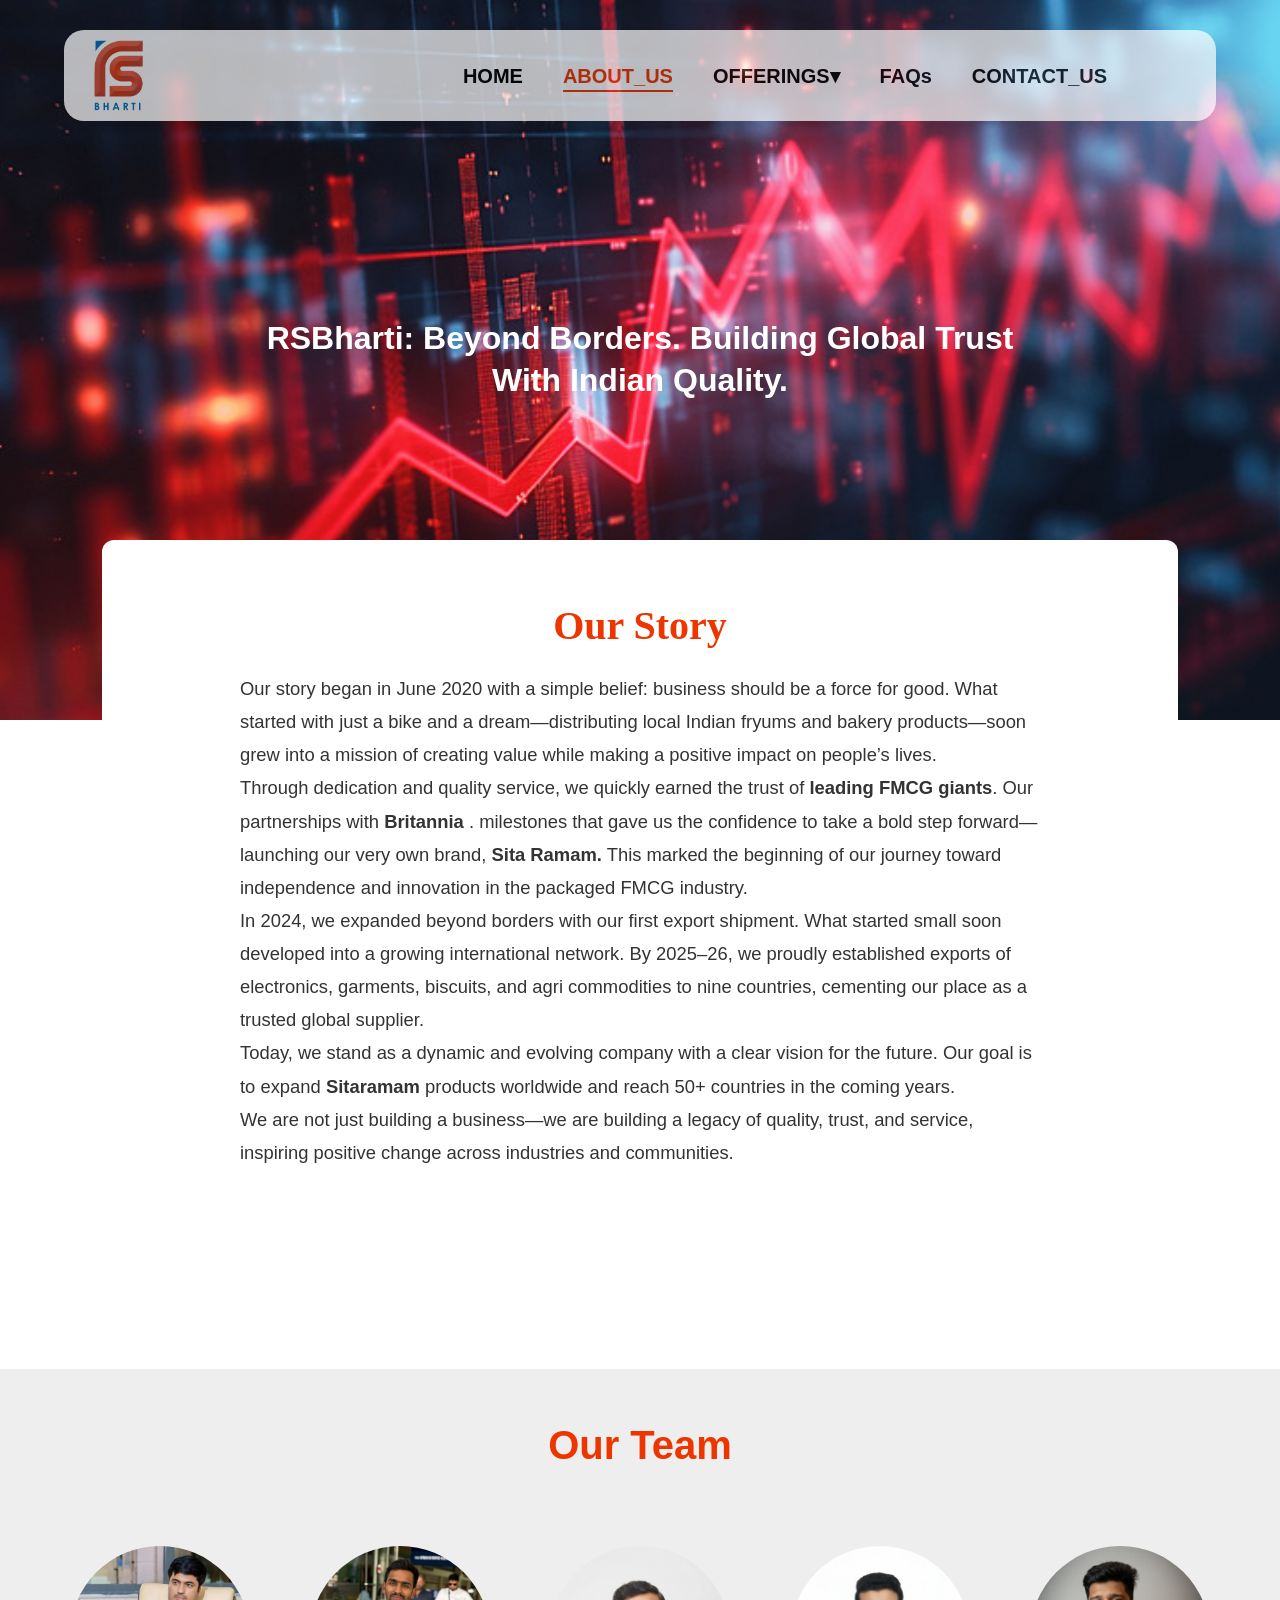
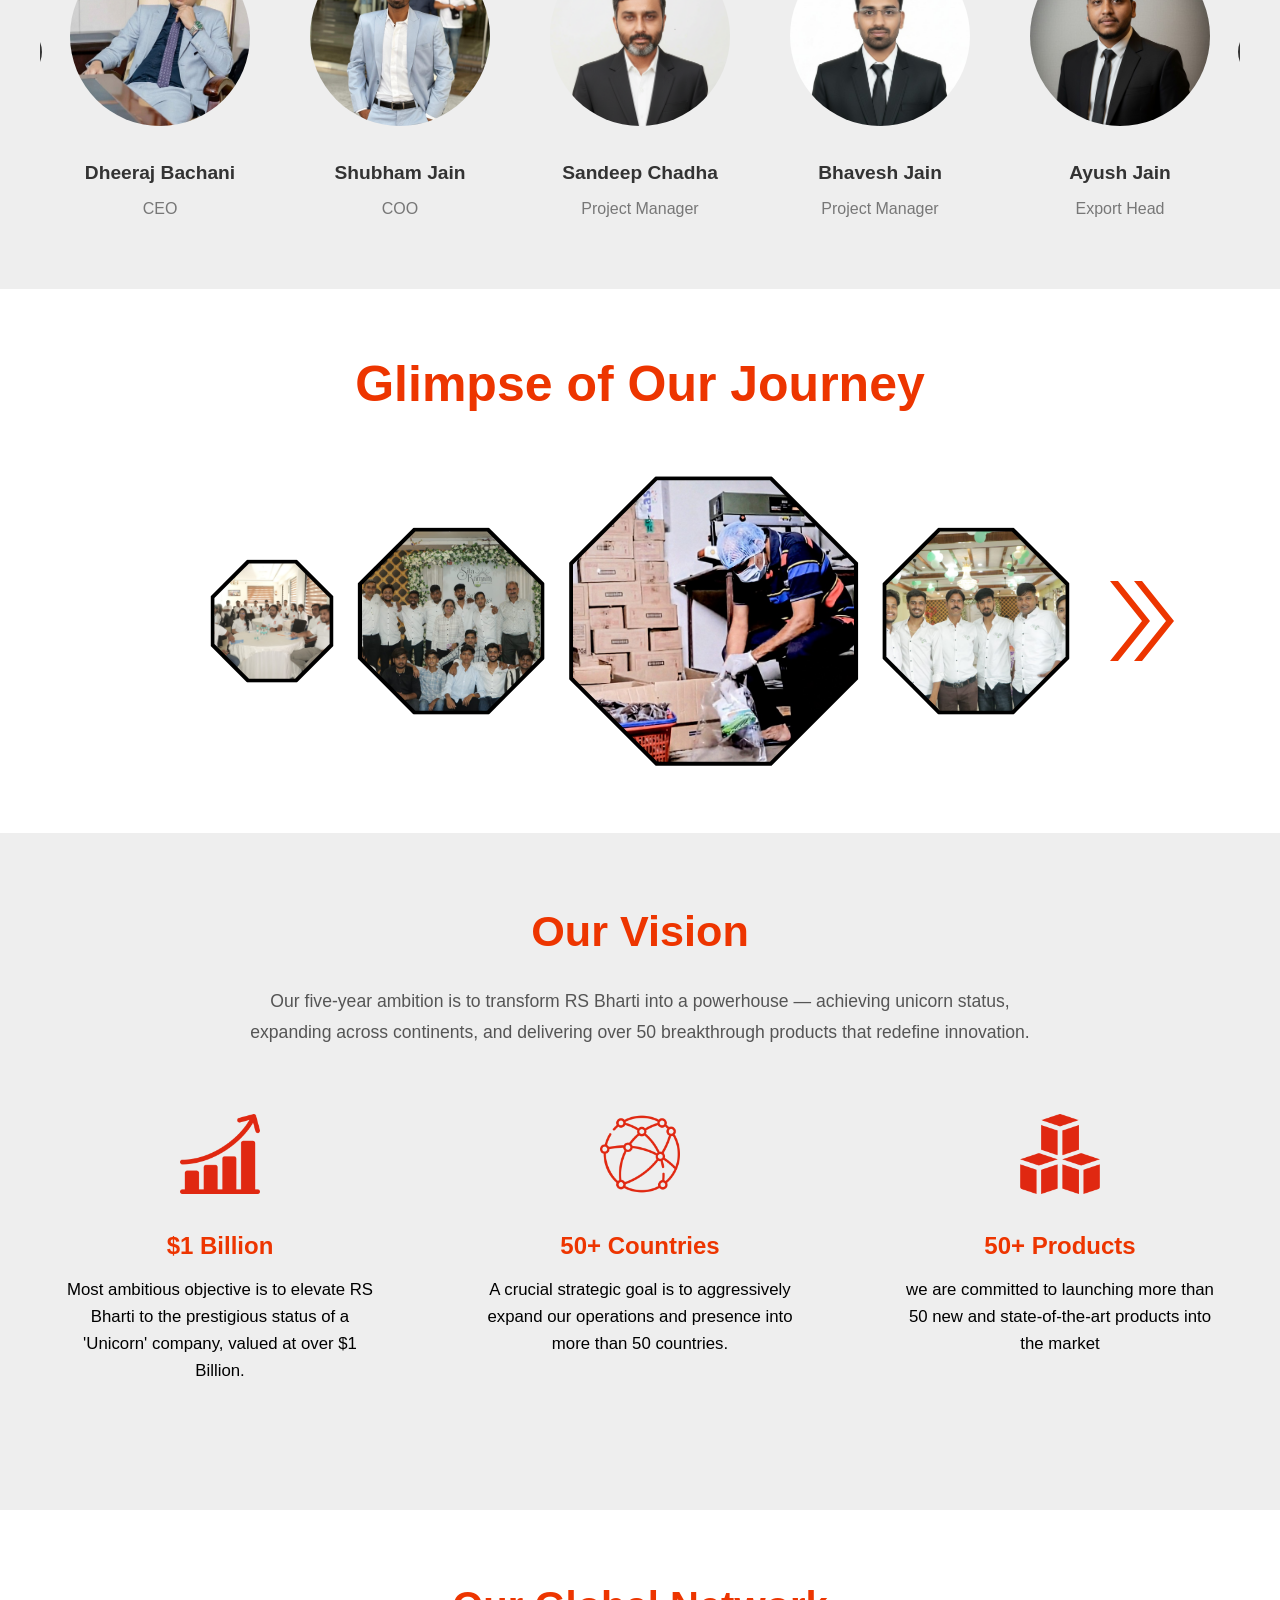
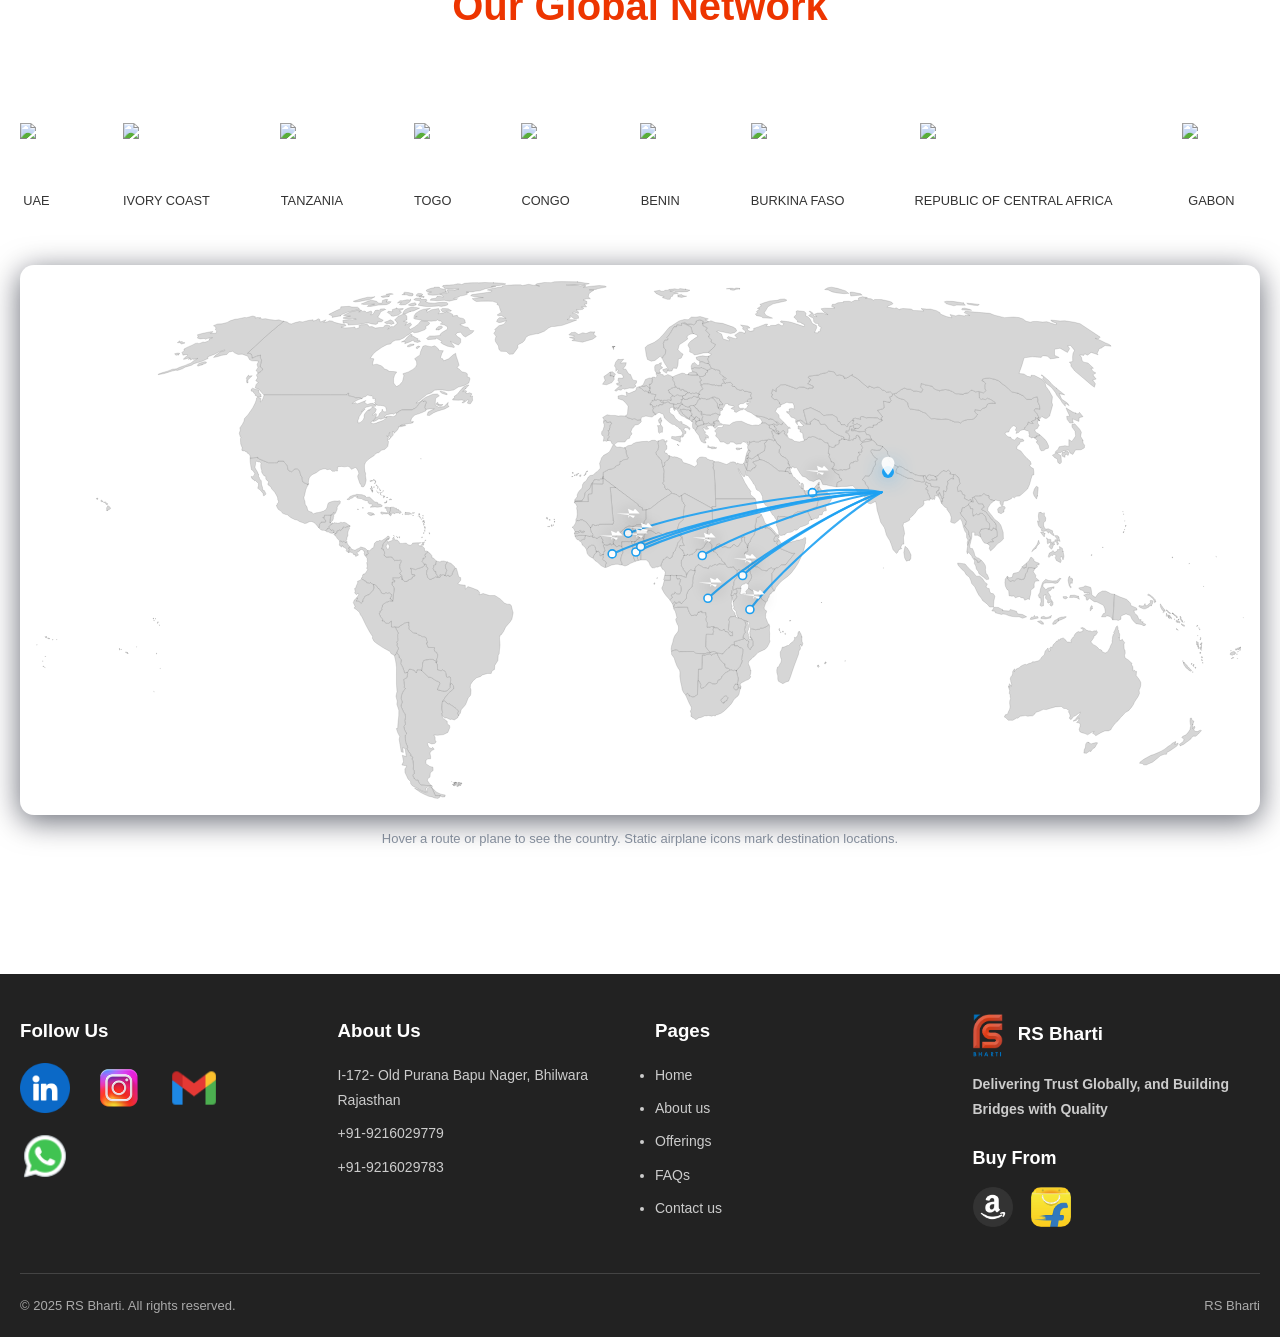
==== commit 4bbd56f8: "footer done" ====
--- a/about_us.html
+++ b/about_us.html
@@ -370,6 +370,20 @@
        <strong>  RS Bharti</strong> 
       </h3>
       <p><strong> Delivering Trust Globally, and Building Bridges with Quality</strong> </p>
+      <!-- Buy Section -->
+      <div class="buy-section">
+        <h3>Buy From</h3>
+         <div class="buy-links">
+          <!-- Amazon -->
+          <a href="https://www.amazon.in/Sita-Ramam-Premium-Assam-Tea/dp/B0F844687D/ref=sr_1_6?crid=SLWIFKOZYBTE&dib=eyJ2IjoiMSJ9.[base64].PyTJf7qRj2k5UqvX0XJ7cD5ktSPAhtDcjeDfIf880Co&dib_tag=se&keywords=sita%2Bramam&qid=1780469627&sprefix=sita%2Bramam%2Caps%2C292&sr=8-6&th=1" target="_blank" rel="noopener noreferrer" title="Buy on Amazon">
+            <img src="images/social.png" alt="Amazon" class="buy-icon">
+          </a>
+          <!-- Flipkart -->
+          <a href="https://www.flipkart.com/sitaramam-sita-ramam-premium-assam-tea-black-pouch/p/itm0fac9cc309ef0?pid=TEAHKWZ8WPTSJMUE&lid=LSTTEAHKWZ8WPTSJMUEC9H3HY&marketplace=FLIPKART&q=sita+ramam+tea&store=eat%2Ffpm&srno=s_1_1&otracker=search&otracker1=search&fm=Search&iid=29f1863b-7e4c-4ff3-977a-6f6c444cff12.TEAHKWZ8WPTSJMUE.SEARCH&ppt=sp&ppn=sp&ssid=bv26x3p9og0000001780469860475&qH=f61f8971ae638c4c&ov_redirect=true&ov_redirect=true" target="_blank" rel="noopener noreferrer" title="Buy on Flipkart">
+            <img src="images/flipkart.webp" alt="Flipkart" class="buy-icon">
+          </a>
+        </div>
+       </div>
     </div>
   </div>
 
--- a/CSS/styles.css
+++ b/CSS/styles.css
@@ -790,7 +790,7 @@
 
 .buy-section h3 {
   font-size: 18px;
-  font-weight: 1100;
+  font-weight: 1300;
   color: #fff;
   margin-bottom: 12px;
 }
@@ -806,8 +806,8 @@
 }
 
 .buy-icon {
-  width: 44px;
-  height: 42px;
+  width: 40px;
+  height: 40px;
   object-fit: contain;
   border-radius: 10px;
   transition: all 0.3s ease;
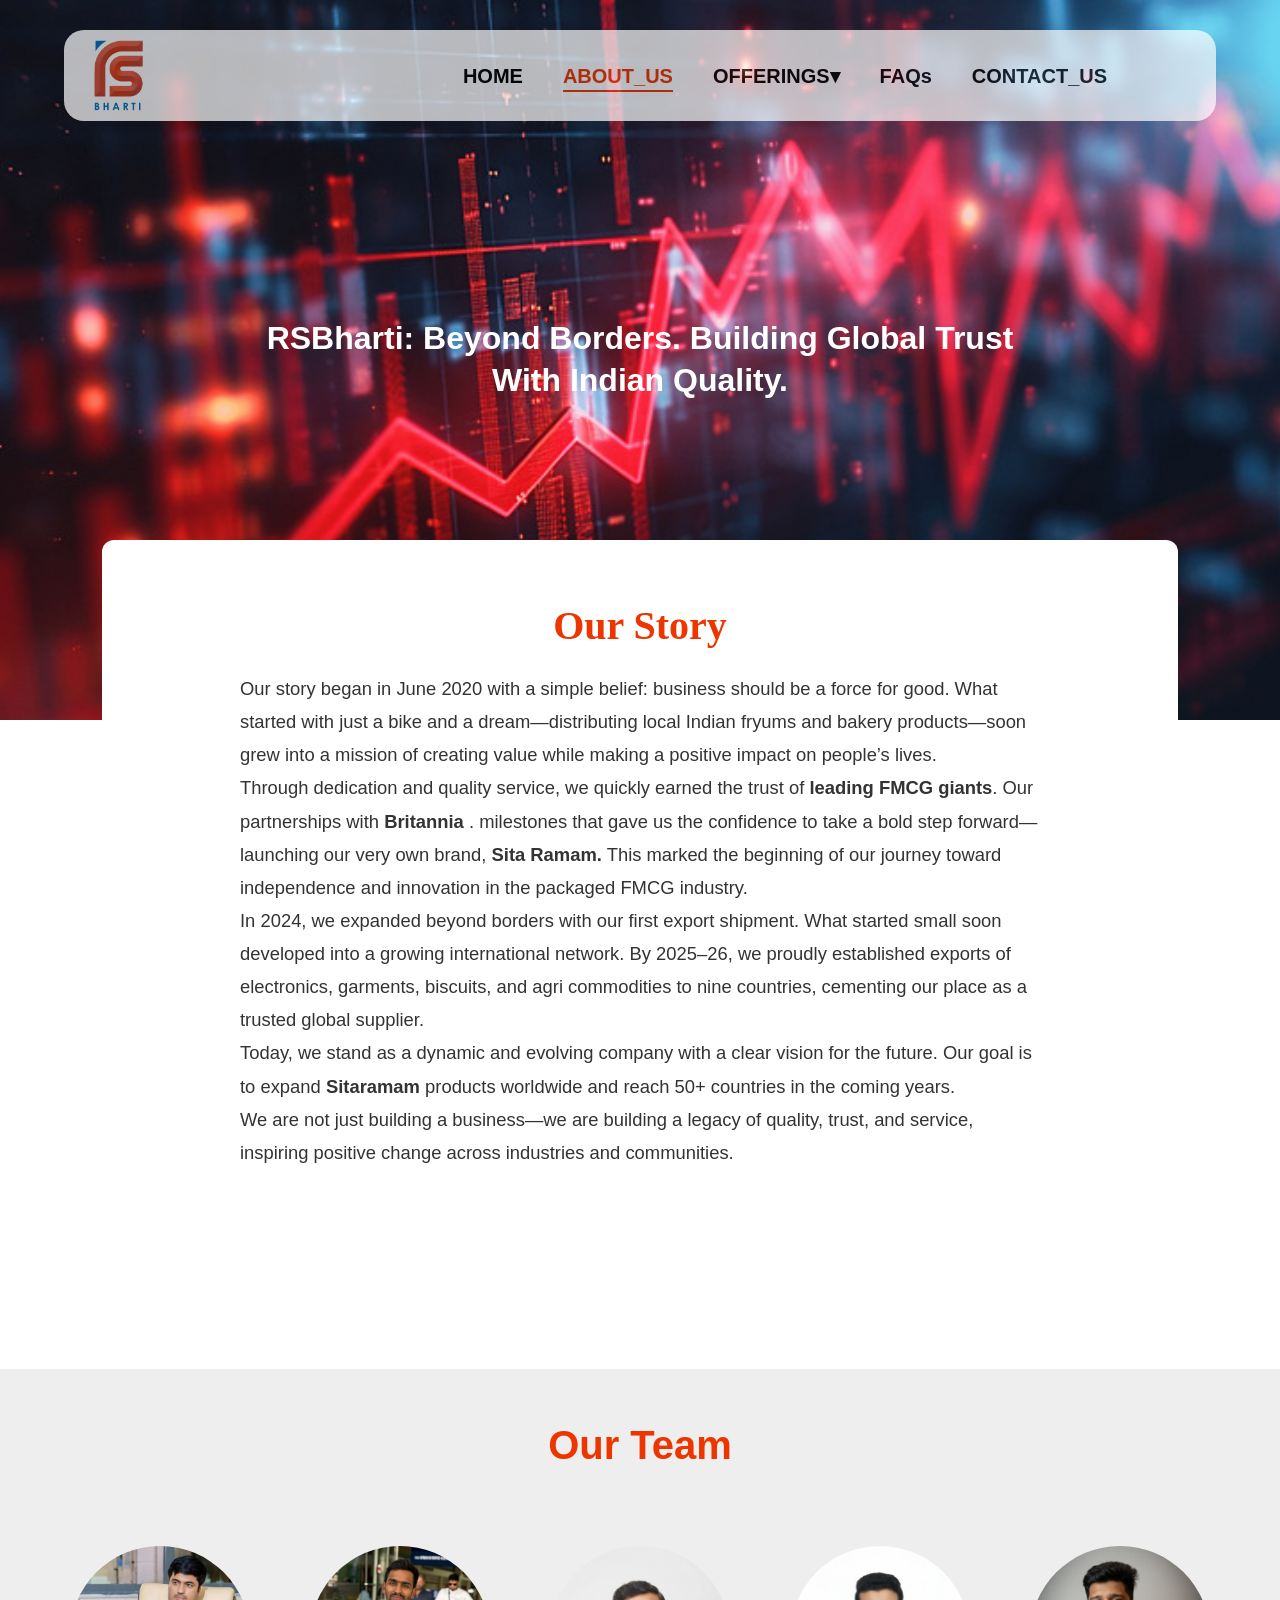
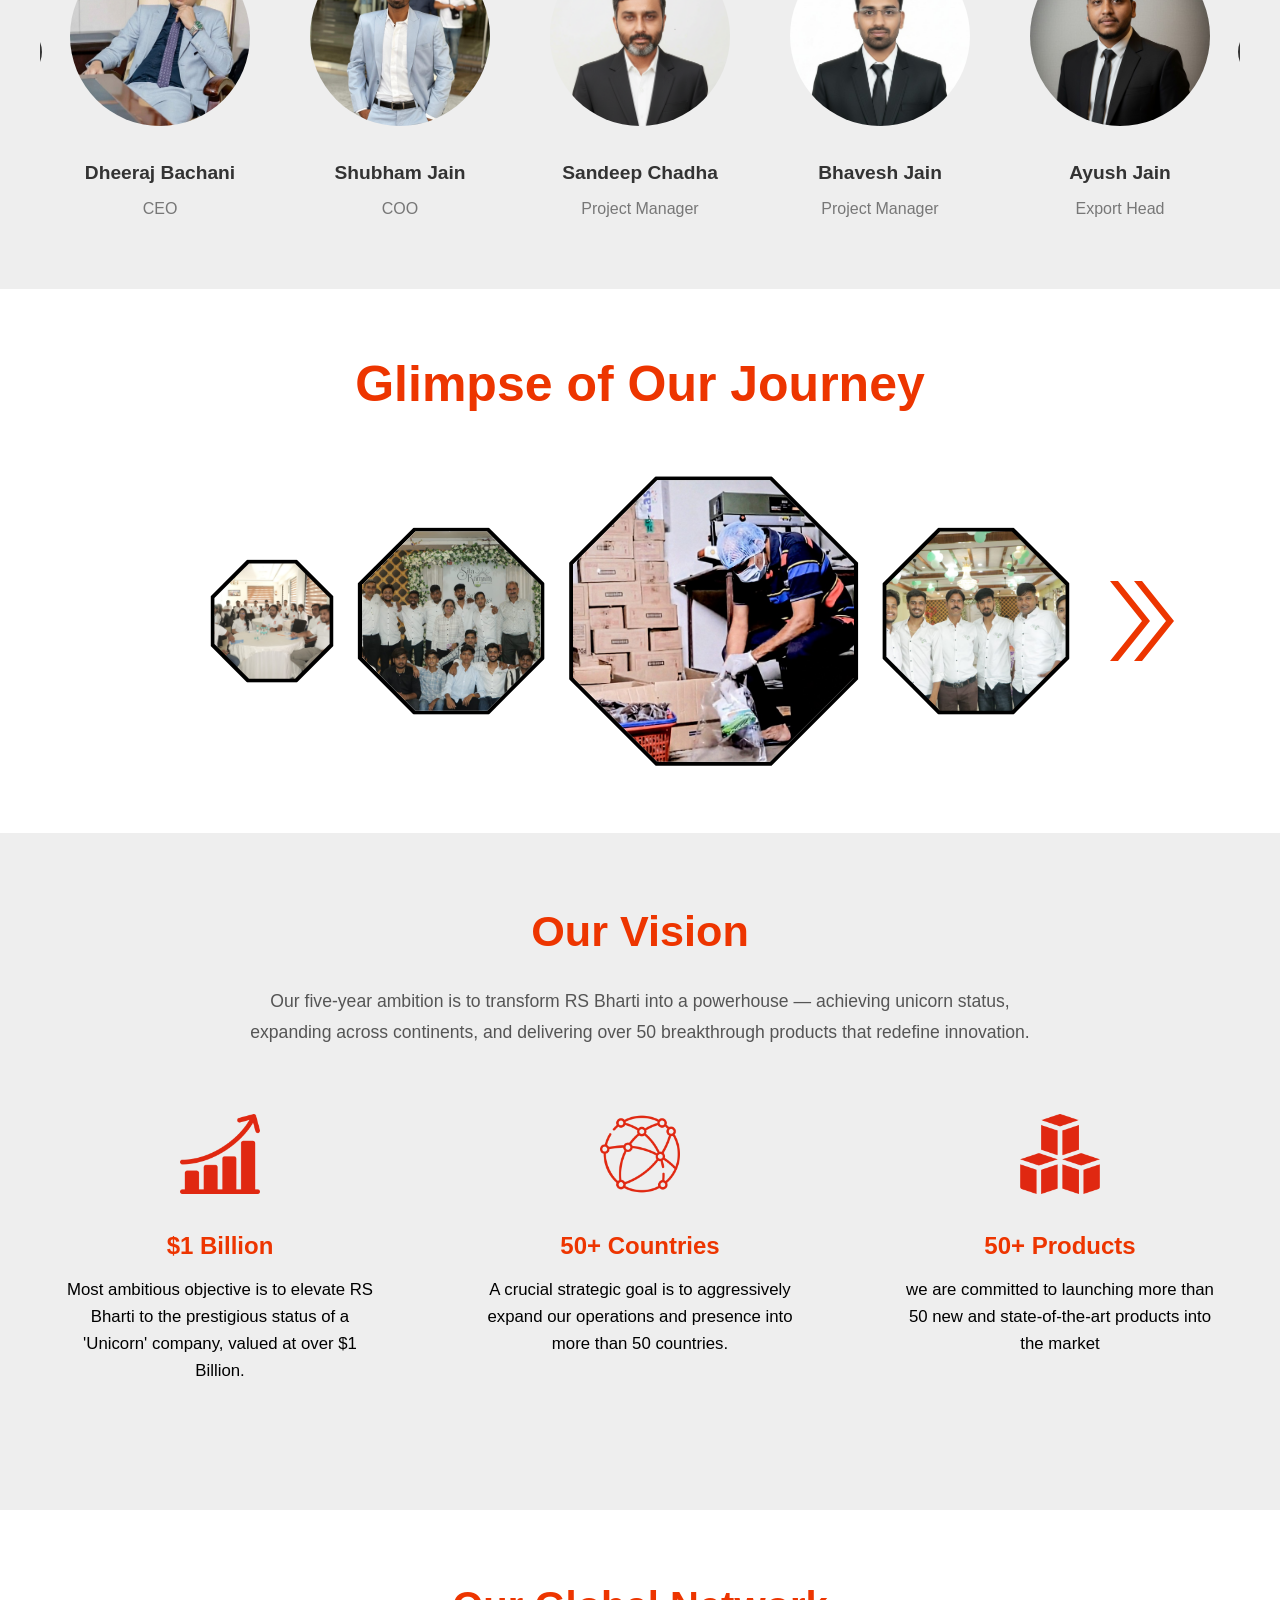
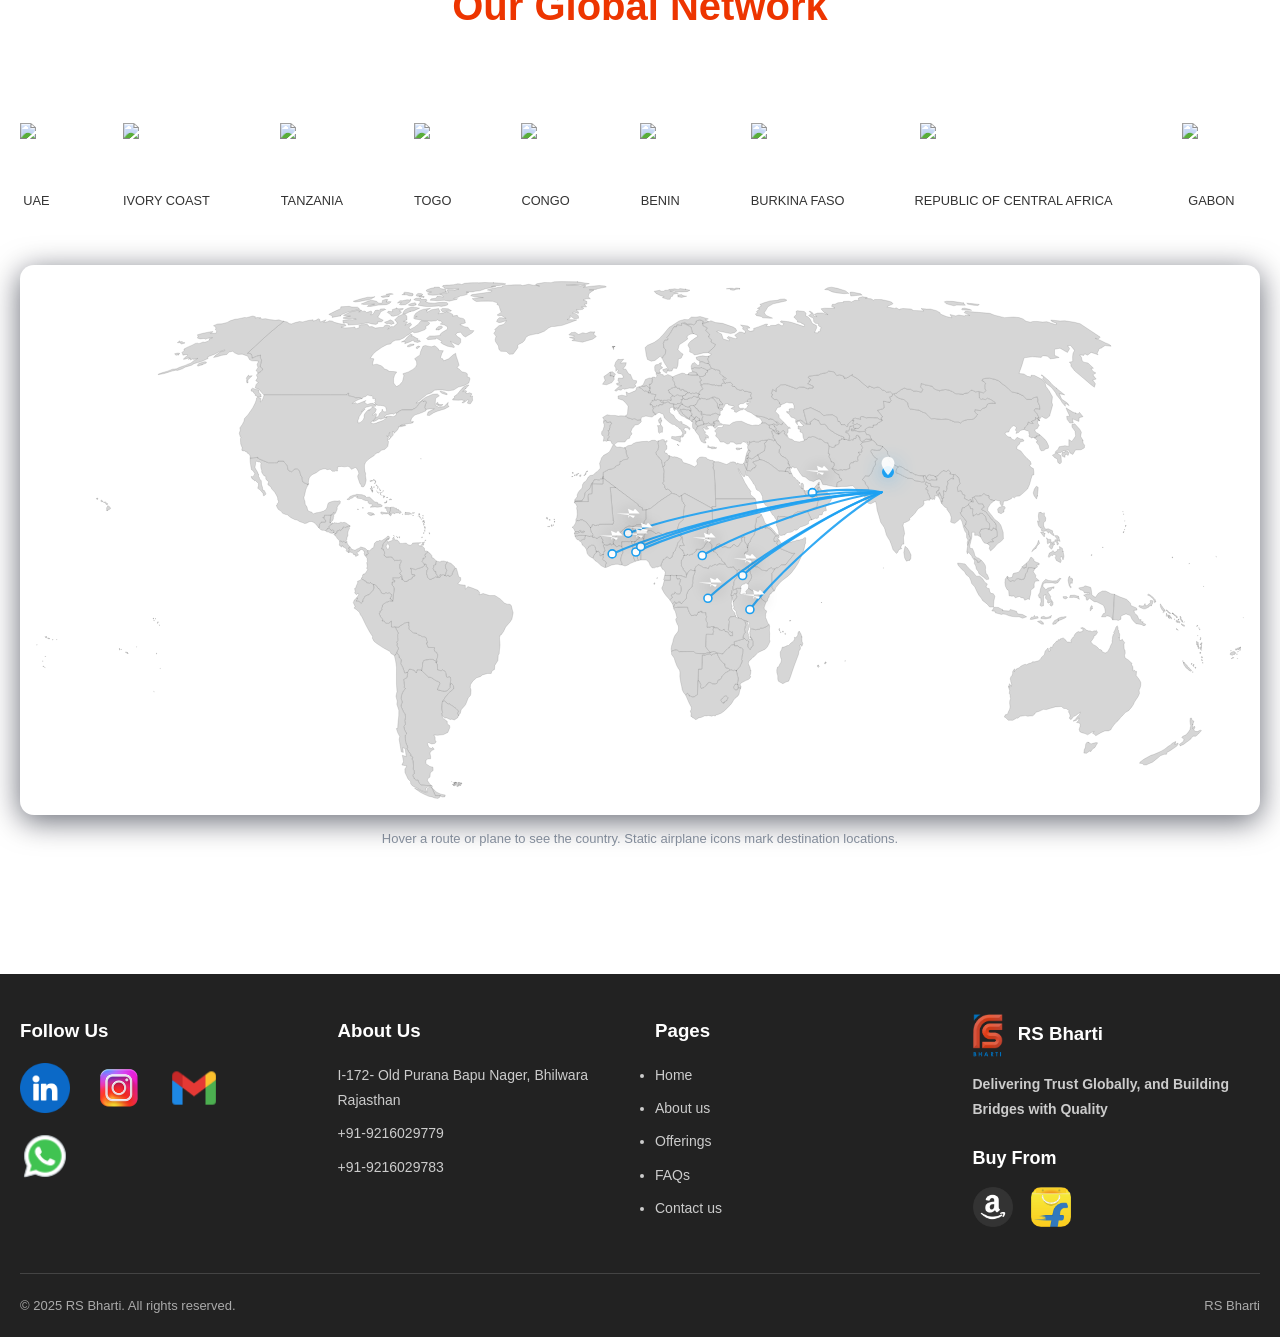
==== commit 0dce0dbe: "faq error solved" ====
--- a/about_us.html
+++ b/about_us.html
@@ -356,10 +356,10 @@
     <div class="footer-column">
       <h3>Pages</h3>
       <ul>
-        <li><a href="Index.html">Home</a></li>
+        <li><a href="/index.html">Home</a></li>
         <li><a href="about_us.html">About us</a></li>
         <li><a href="#">Offerings</a></li>
-        <li><a href="FAQs.html">FAQs</a></li>
+        <li><a href="faqs.html">FAQs</a></li>
         <li><a href="contact_us.html">Contact us</a></li>
       </ul>
     </div>
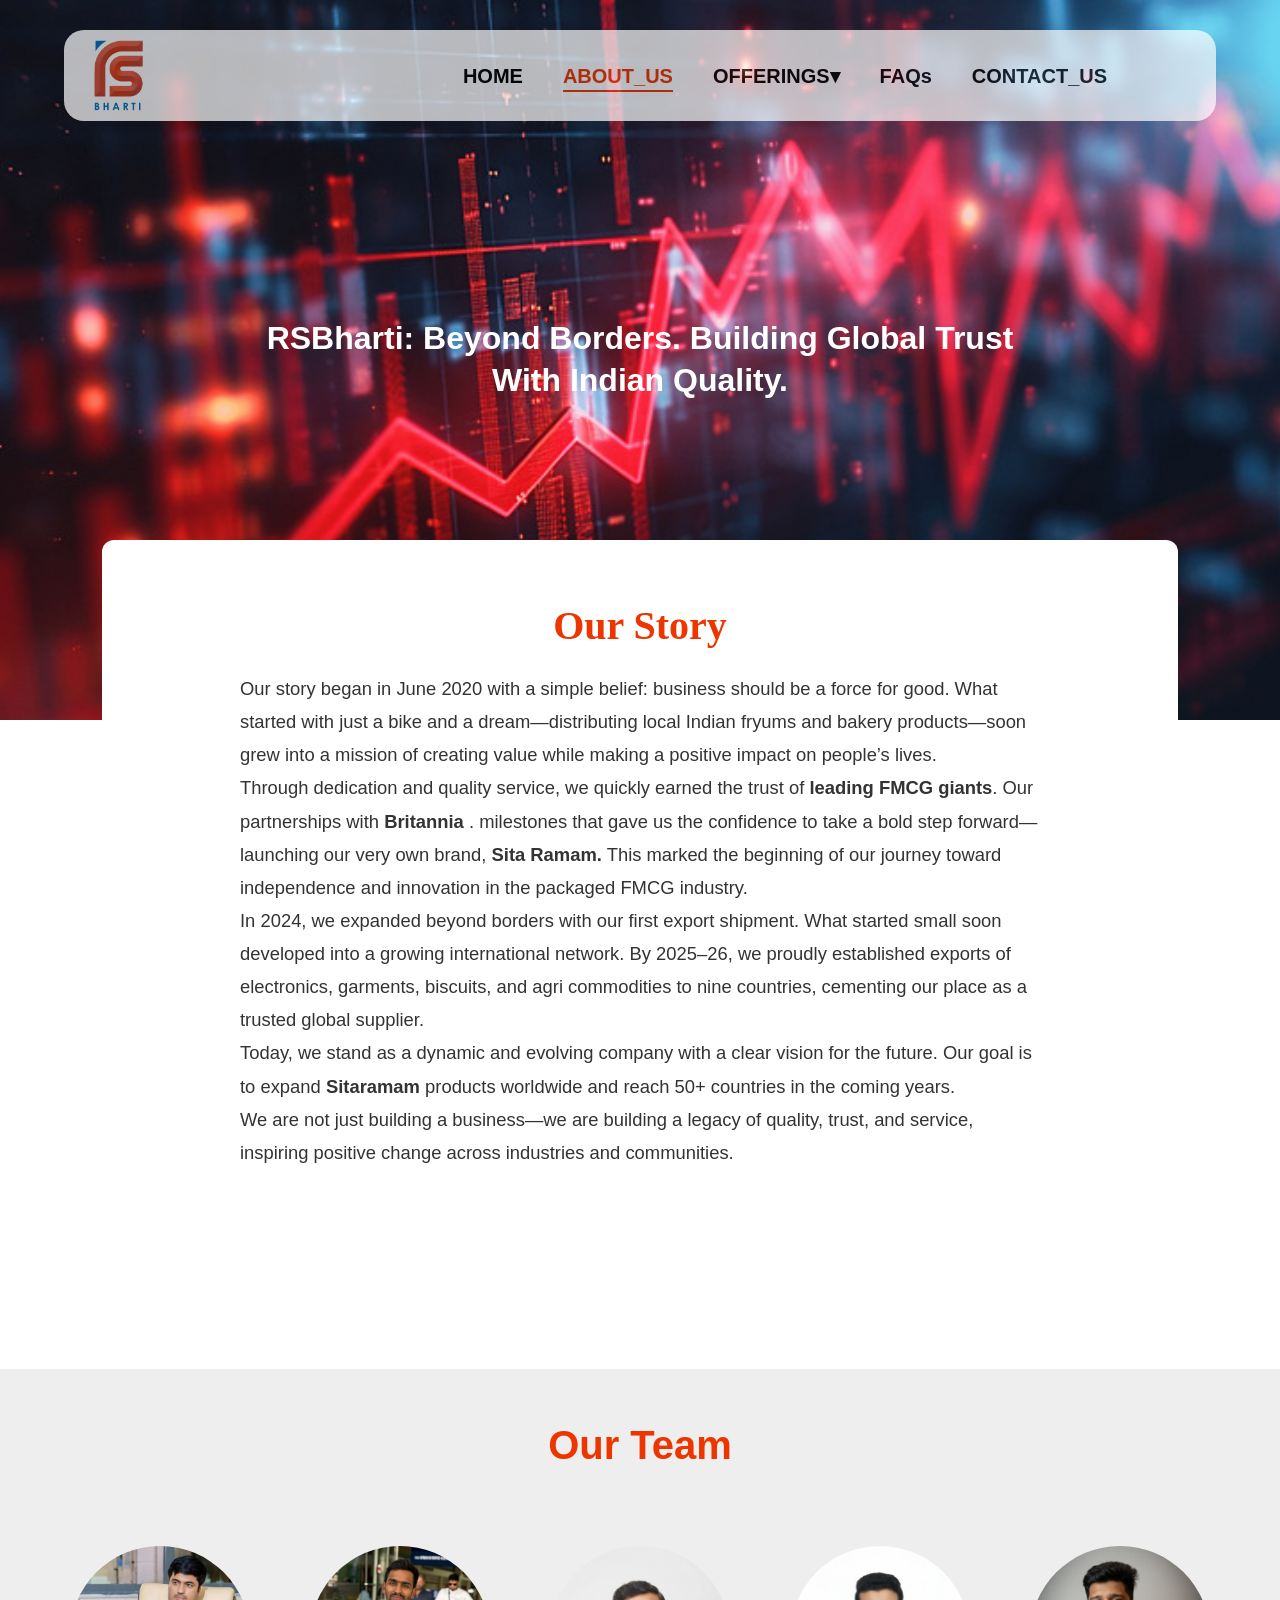
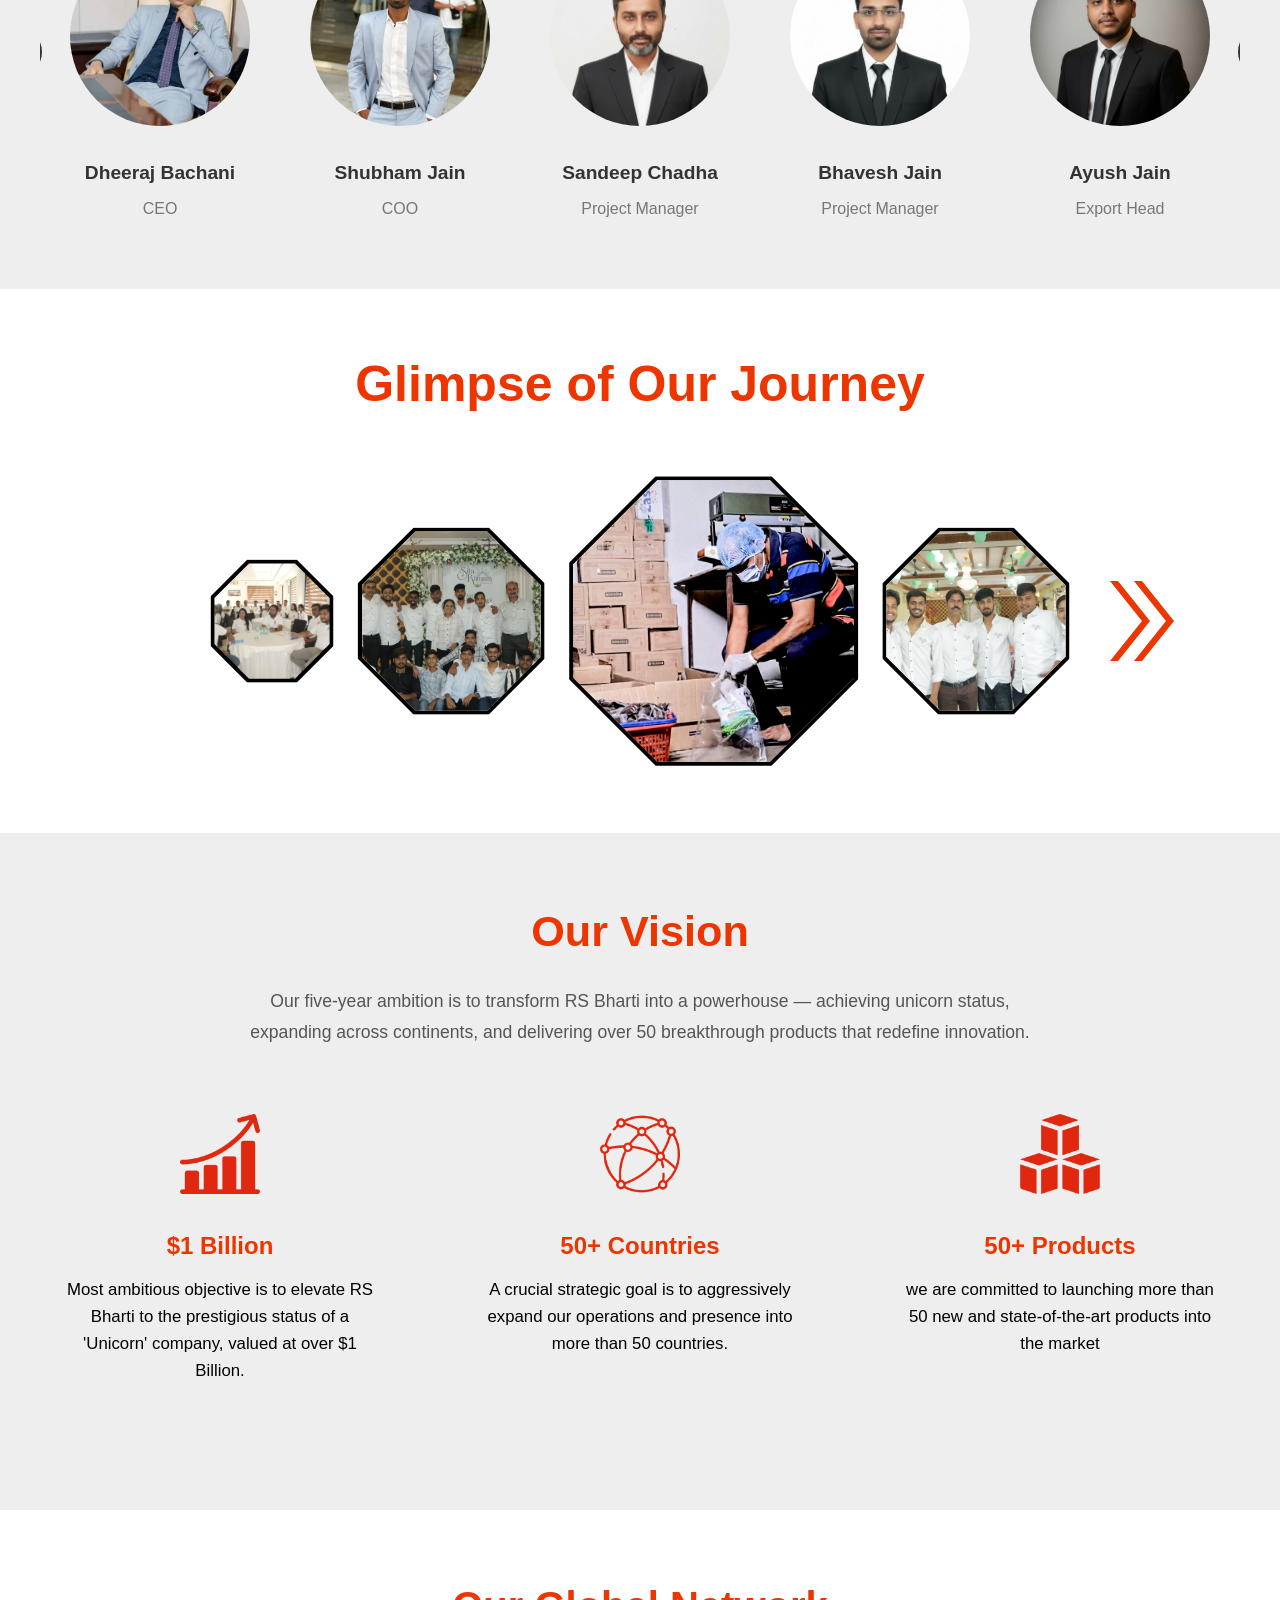
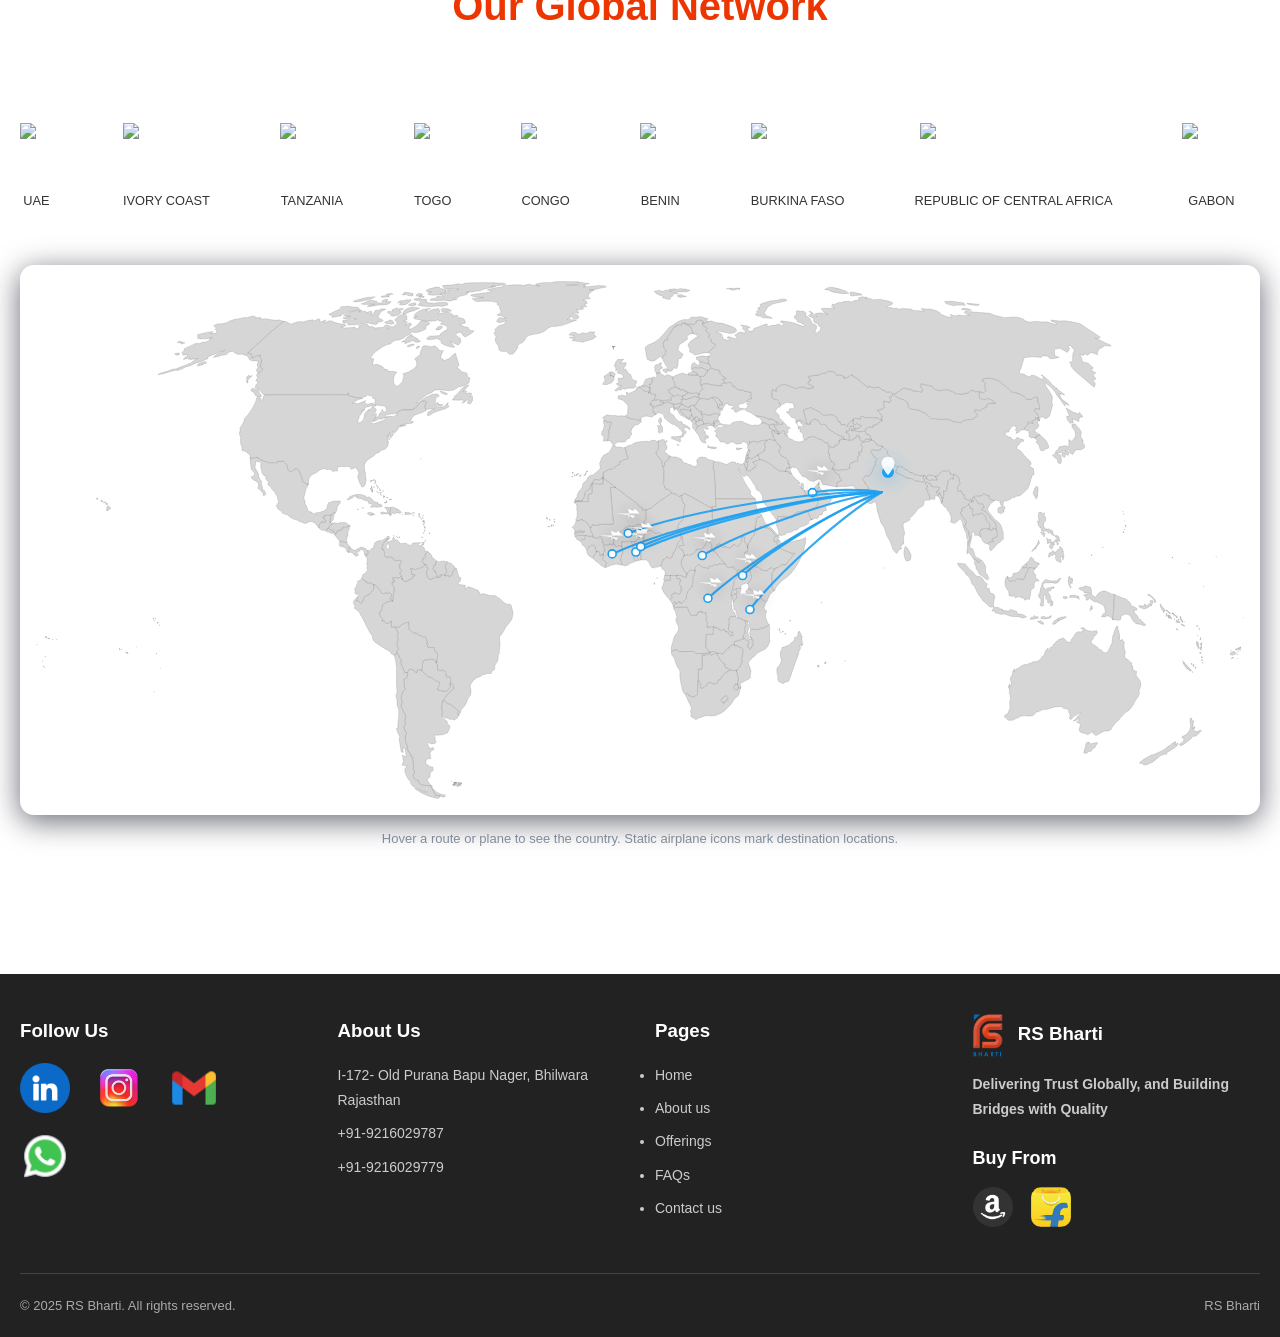
==== commit 95625b2c: "no. added" ====
--- a/about_us.html
+++ b/about_us.html
@@ -38,14 +38,14 @@
       "contactPoint": [
         {
           "@type": "ContactPoint",
-          "telephone": "+91-9216029779",
+          "telephone": "+91-9216029787",
           "contactType": "customer service",
           "areaServed": ["IN","ZA"],
           "availableLanguage": ["en","hi"]
         },
         {
           "@type": "ContactPoint",
-          "telephone": "+91-9216029783",
+          "telephone": "+91-9216029779",
           "contactType": "business",
           "areaServed": ["IN","ZA"],
           "availableLanguage": ["en"]
@@ -348,8 +348,8 @@
     <div class="footer-column">
       <h3>About Us</h3>
       <p><i class="fas fa-map-marker-alt"></i> I-172- Old Purana Bapu Nager, Bhilwara Rajasthan</p>
+      <p><i class="fas fa-phone"></i> +91-9216029787</p>
       <p><i class="fas fa-phone"></i> +91-9216029779</p>
-      <p><i class="fas fa-phone"></i> +91-9216029783</p>
     </div>
 
     <!-- Navigation -->
